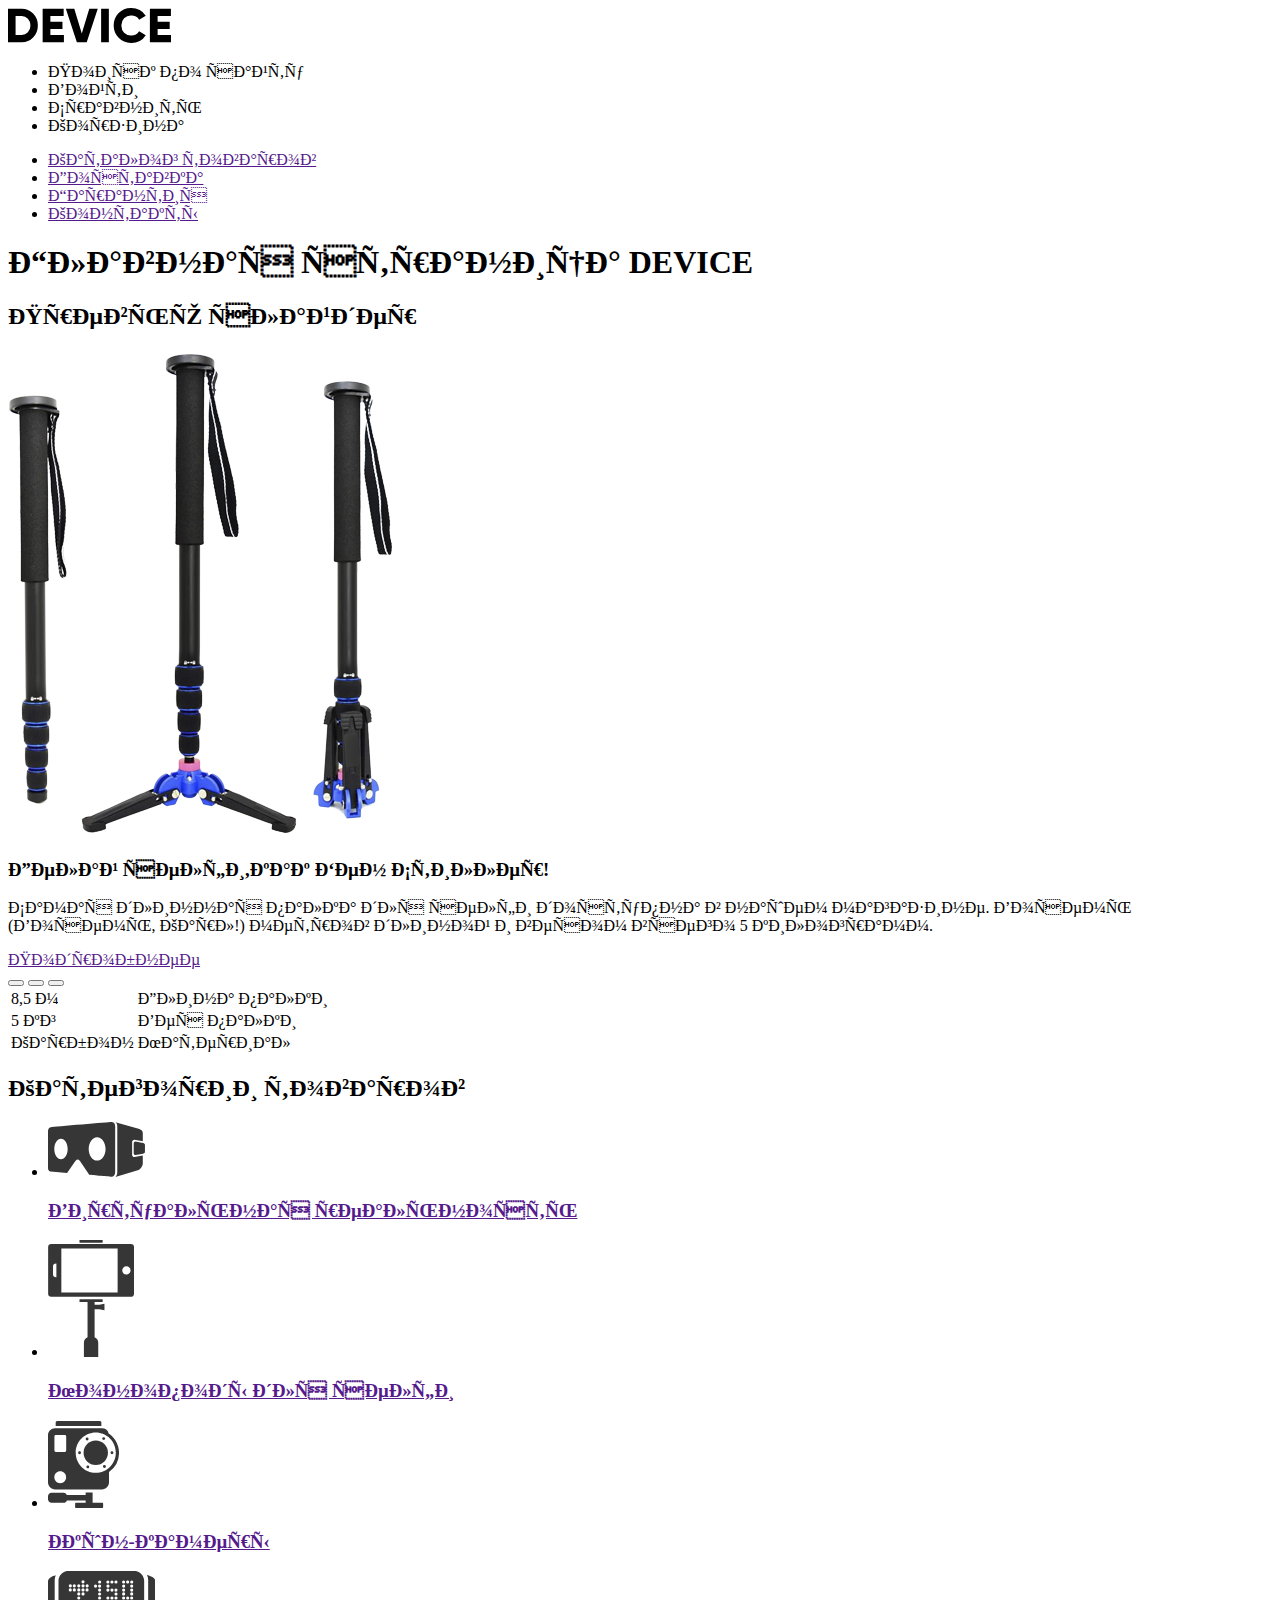
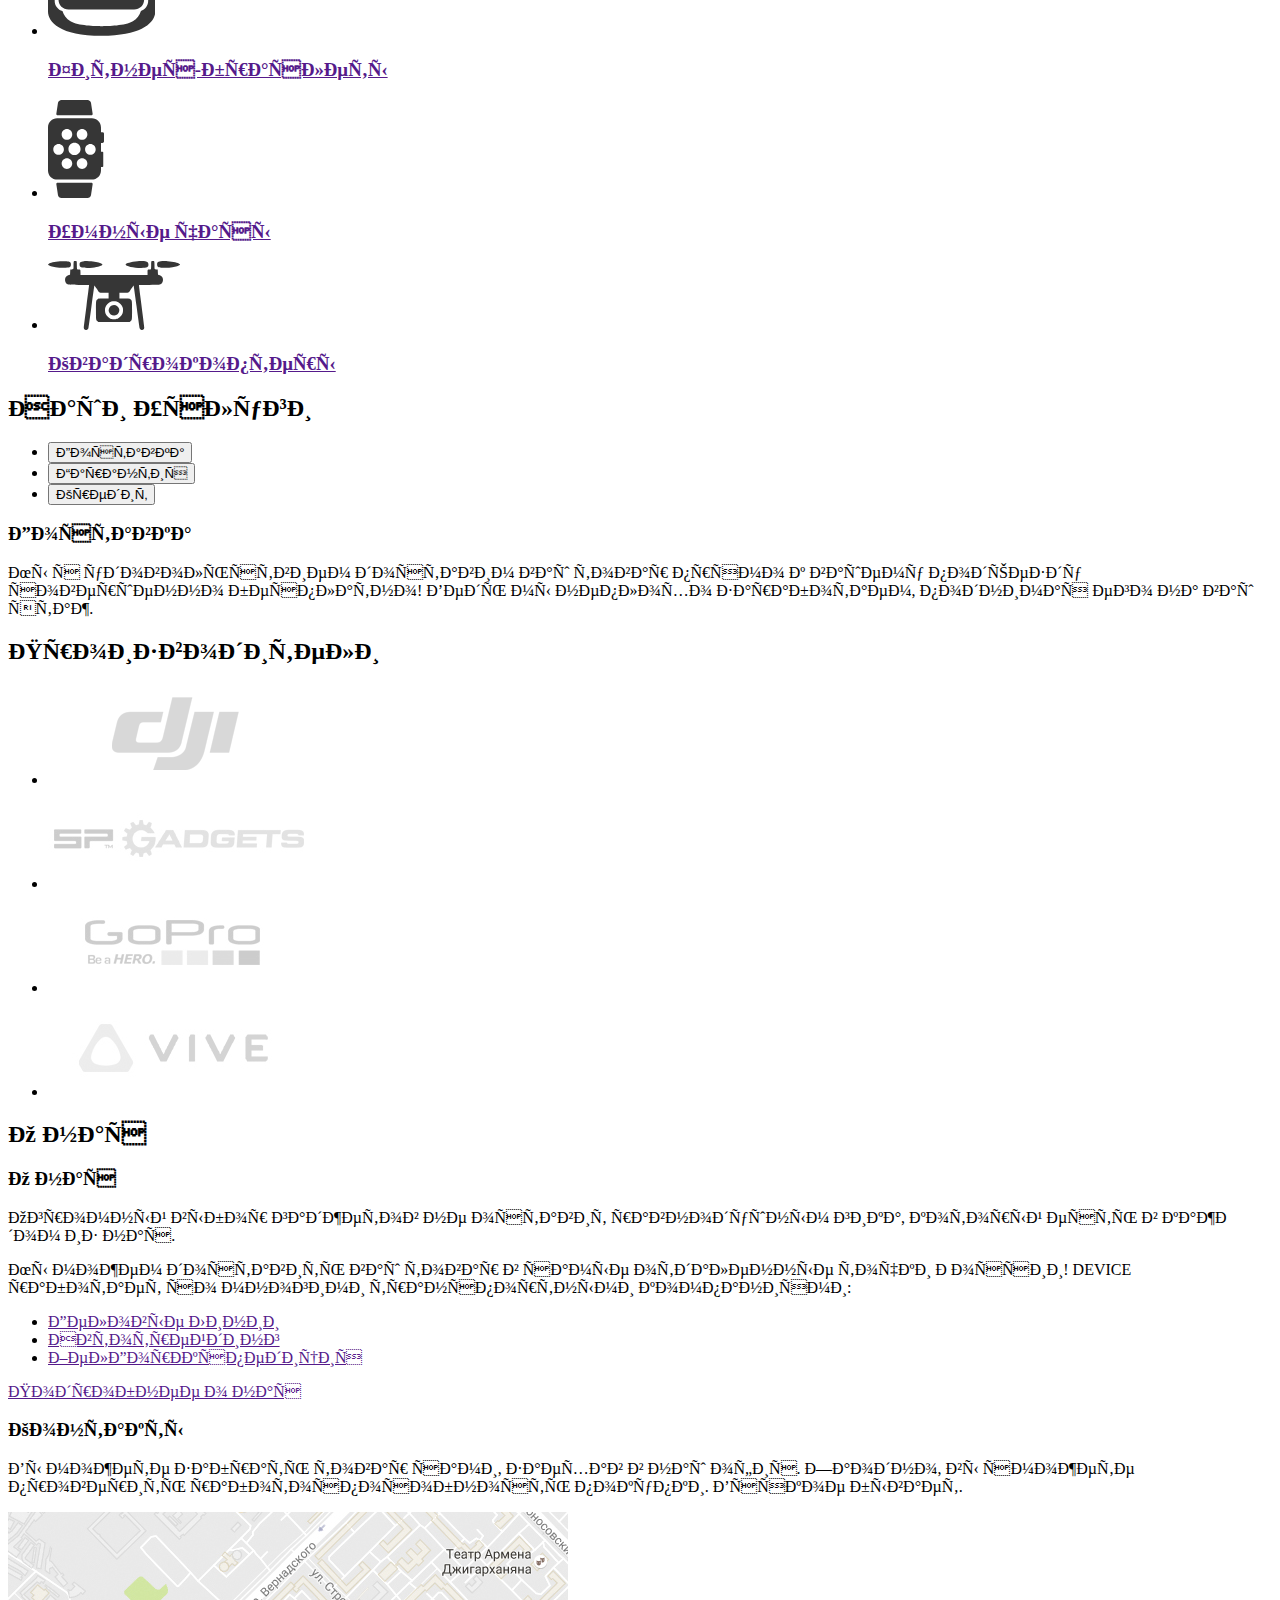
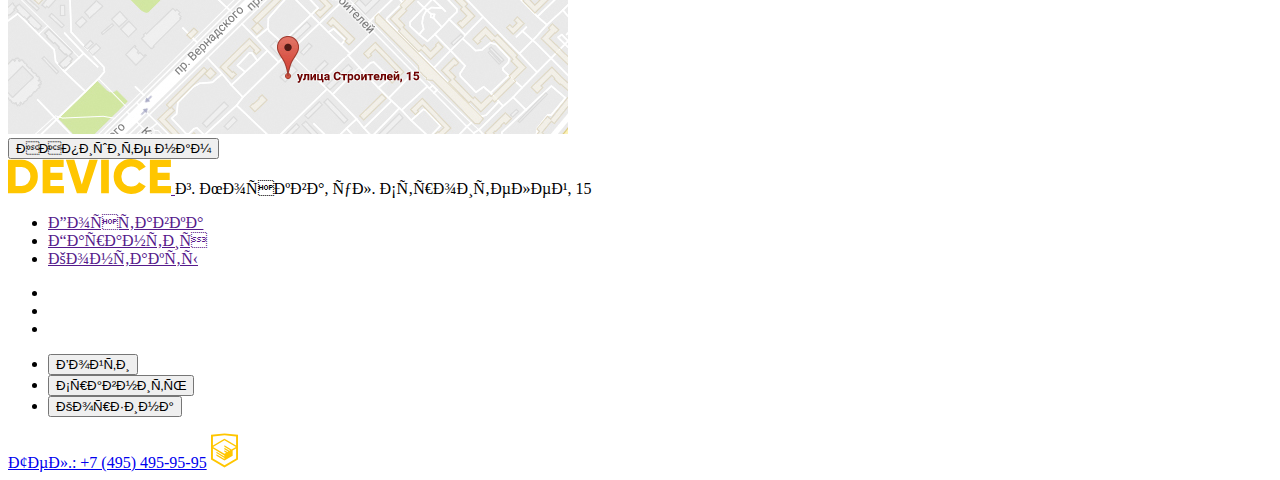
==== index.html @ 22754bb2 "Разметка главной страница и каталога завершена" ====
<!DOCTYPE html>
<html lang="ru">

<head>
   <meta charset="utf=8">
   <title>Device</title>
   <link rel="stylesheet" href="css/style.css">
</head>

<body>

   <!-- Шапка -->
   <header>
      <!-- Контейнер центровщик -->
      <div class="container">
         <!-- Логотип -->
         <div>
            <a href="">
               <img src="svg/logo-header.svg" width="163" height="35" alt="Логотип DEVICE">
            </a>
         </div>
         <!-- Поиск и Личный кабинет -->
         <div>
            <ul>
               <li>Поиск по сайту</li>
               <li>Войти</li>
               <li>Сравнить</li>
               <li>Корзина</li>
            </ul>
         </div>
         <!-- Навигация -->
         <nav>
            <ul>
               <li>
                  <a href="">Каталог товаров</a>
               </li>
               <li>
                  <a href="">Доставка</a>
               </li>
               <li>
                  <a href="">Гарантия</a>
               </li>
               <li>
                  <a href="">Контакты</a>
               </li>
            </ul>
         </nav>
      </div>
   </header>

   <!-- Основной контент -->
   <main>
      <h1 class="visually-hidden">Главная страница DEVICE</h1>
      <!-- Контейнер центровщик -->
      <div class="container">
         <!-- Превью слайдер -->
         <!-- Слайдер будет сделан на JS -->
         <h2 class="visually-hidden">Превью слайдер</h2>
         <section>
            <!-- Позже будут добавлены остальные секции -->
            <div>
               <img src="img/slider-1.png" width="384" height="486" alt="">
            </div>
            <section>
               <h3>Делай селфи,как Бен Стиллер!</h3>
               <p>
                  Самая длинная палка для селфи доступна в нашем магазине.
                  Восемь (Восемь, Карл!) метров длиной и весом всего 5 килограмм.
               </p>
               <div>
                  <a href="">Подробнее</a>
                  <div>
                     <button type="button"></button>
                     <button type="button"></button>
                     <button type="button"></button>
                  </div>
               </div>
               <div>
                  <table>
                     <tr>
                        <td>8,5 м</td>
                        <td>Длина палки</td>
                     </tr>
                     <tr>
                        <td>5 кг</td>
                        <td>Вес палки</td>
                     </tr>
                     <tr>
                        <td>Карбон</td>
                        <td>Материал</td>
                     </tr>
                  </table>
               </div>
            </section>
         </section>

         <!-- Навигация по товарам -->
         <section>
            <h2 class="visually-hidden">Категории товаров</h2>
            <ul>
               <li>
                  <a href="">
                     <img src="svg/popular-1.svg" alt="">
                     <h3>Виртуальная реальность</h3>
                  </a>
               </li>
               <li>
                  <a href="">
                     <img src="svg/popular-2.svg" alt="">
                     <h3>Моноподы для селфи</h3>
                  </a>
               </li>
               <li>
                  <a href="">
                     <img src="svg/popular-3.svg" alt="">
                     <h3>Экшн-камеры</h3>
                  </a>
               </li>
               <li>
                  <a href="">
                     <img src="svg/popular-4.svg" alt="">
                     <h3>Фитнес-браслеты</h3>
                  </a>
               </li>
               <li>
                  <a href="">
                     <img src="svg/popular-5.svg" alt="">
                     <h3>Умные часы</h3>
                  </a>
               </li>
               <li>
                  <a href="">
                     <img src="svg/popular-6.svg" alt="">
                     <h3>Квадрокоптеры</h3>
                  </a>
               </li>
            </ul>
         </section>

         <!-- Услуги -->
         <section>
            <h2 class="visually-hidden">Наши Услуги</h2>
            <!-- Остальные секции будут добавлены позже -->
            <!-- Переключение слайдера будет сделано на JS -->
            <ul>
               <li>
                  <button type="button">Доставка</button>
               </li>
               <li>
                  <button type="button">Гарантия</button>
               </li>
               <li>
                  <button type="button">Кредит</button>
               </li>
            </ul>
            <section>
               <h3>Доставка</h3>
               <p>
                  Мы с удовольствием доставим ваш товар прямо к вашему подъезду совершенно бесплатно! Ведь мы неплохо
                  заработаем, поднимая его на ваш этаж.
               </p>
            </section>
         </section>

         <!-- Производители -->
         <section>
            <h2 class="visually-hidden">Производители</h2>
            <ul>
               <li>
                  <a href="">
                     <img src="img/logo-1.png" width="260" height="100" alt="Логотип - DJI">
                  </a>
               </li>
               <li>
                  <a href="">
                     <img src="img/logo-2.png" width="260" height="100" alt="Логотип - SP GADGETS">
                  </a>
               </li>
               <li>
                  <a href="">
                     <img src="img/logo-3.png" width="260" height="100" alt="Логотип - GoPro">
                  </a>
               </li>
               <li>
                  <a href="">
                     <img src="img/logo-4.png" width="260" height="100" alt="Логотип - VIVE">
                  </a>
               </li>
            </ul>
         </section>

         <!-- Информация о нас -->
         <section>
            <h2 class="visually-hidden">О нас</h2>
            <div>
               <h3>О нас</h3>
               <p>Огромный выбор гаджетов не оставит равнодушным гика, который есть в каждом из нас.</p>
               <p>
                  Мы можем доставить ваш товар в самые отдаленные точки России! DEVICE работает со многими транспортными
                  компаниями:
               </p>
               <ul>
                  <li>
                     <a href="">Деловые Линии</a>
                  </li>
                  <li>
                     <a href="">Автотрейдинг</a>
                  </li>
                  <li>
                     <a href="">ЖелДорЭкспедиция</a>
                  </li>
               </ul>
               <a href="">Подробнее о нас</a>
            </div>
            <div>
               <h3>Контакты</h3>
               <p>
                  Вы можете забрать товар сами, заехав в наш офис. Заодно, вы сможете проверить работоспособность
                  покупки. Всякое бывает.
               </p>
               <div>
                  <img src="img/map.jpg" width="560" height="222" alt="Улицы Строителей, 15">
               </div>
               <button type="button">НАпишите нам</button>
            </div>
         </section>
      </div>
   </main>

   <!-- Подвал -->
   <footer>
      <!-- Контейнер центровщик -->
      <div class="container">
         <!-- Логотип и адрес компании -->
         <div>
            <a href="">
               <img src="svg/logo-footer.svg" width="163" height="35" alt="Логотип DEVICE">
            </a>
            <span>г. Москва, ул. Строителей, 15</span>
         </div>
         <div>
            <!-- Услуги -->
            <ul>
               <li>
                  <a href="">Доставка</a>
               </li>
               <li>
                  <a href="">Гарантия</a>
               </li>
               <li>
                  <a href="">Контакты</a>
               </li>
            </ul>
            <!-- Социальные сети -->
            <ul>
               <li>
                  <a href="" aria-label="Фейсбук"></a>
               </li>
               <li>
                  <a href="" aria-label="Инстаграм"></a>
               </li>
               <li>
                  <a href="" aria-label="Твиттер"></a>
               </li>
            </ul>
         </div>
         <div>
            <!-- Личный кабинет и телефон компании -->
            <ul>
               <li>
                  <button type="button">Войти</button>
               </li>
               <li>
                  <button type="button">Сравнить</button>
               </li>
               <li>
                  <button type="button">Корзина</button>
               </li>
            </ul>
            <a href="tel:+74954959595">Тел.: +7 (495) 495-95-95</a>
            <a href=""><img src="svg/logo-html.svg" width="27" height="35" alt=""></a>
         </div>
      </div>
   </footer>
</body>

</html>
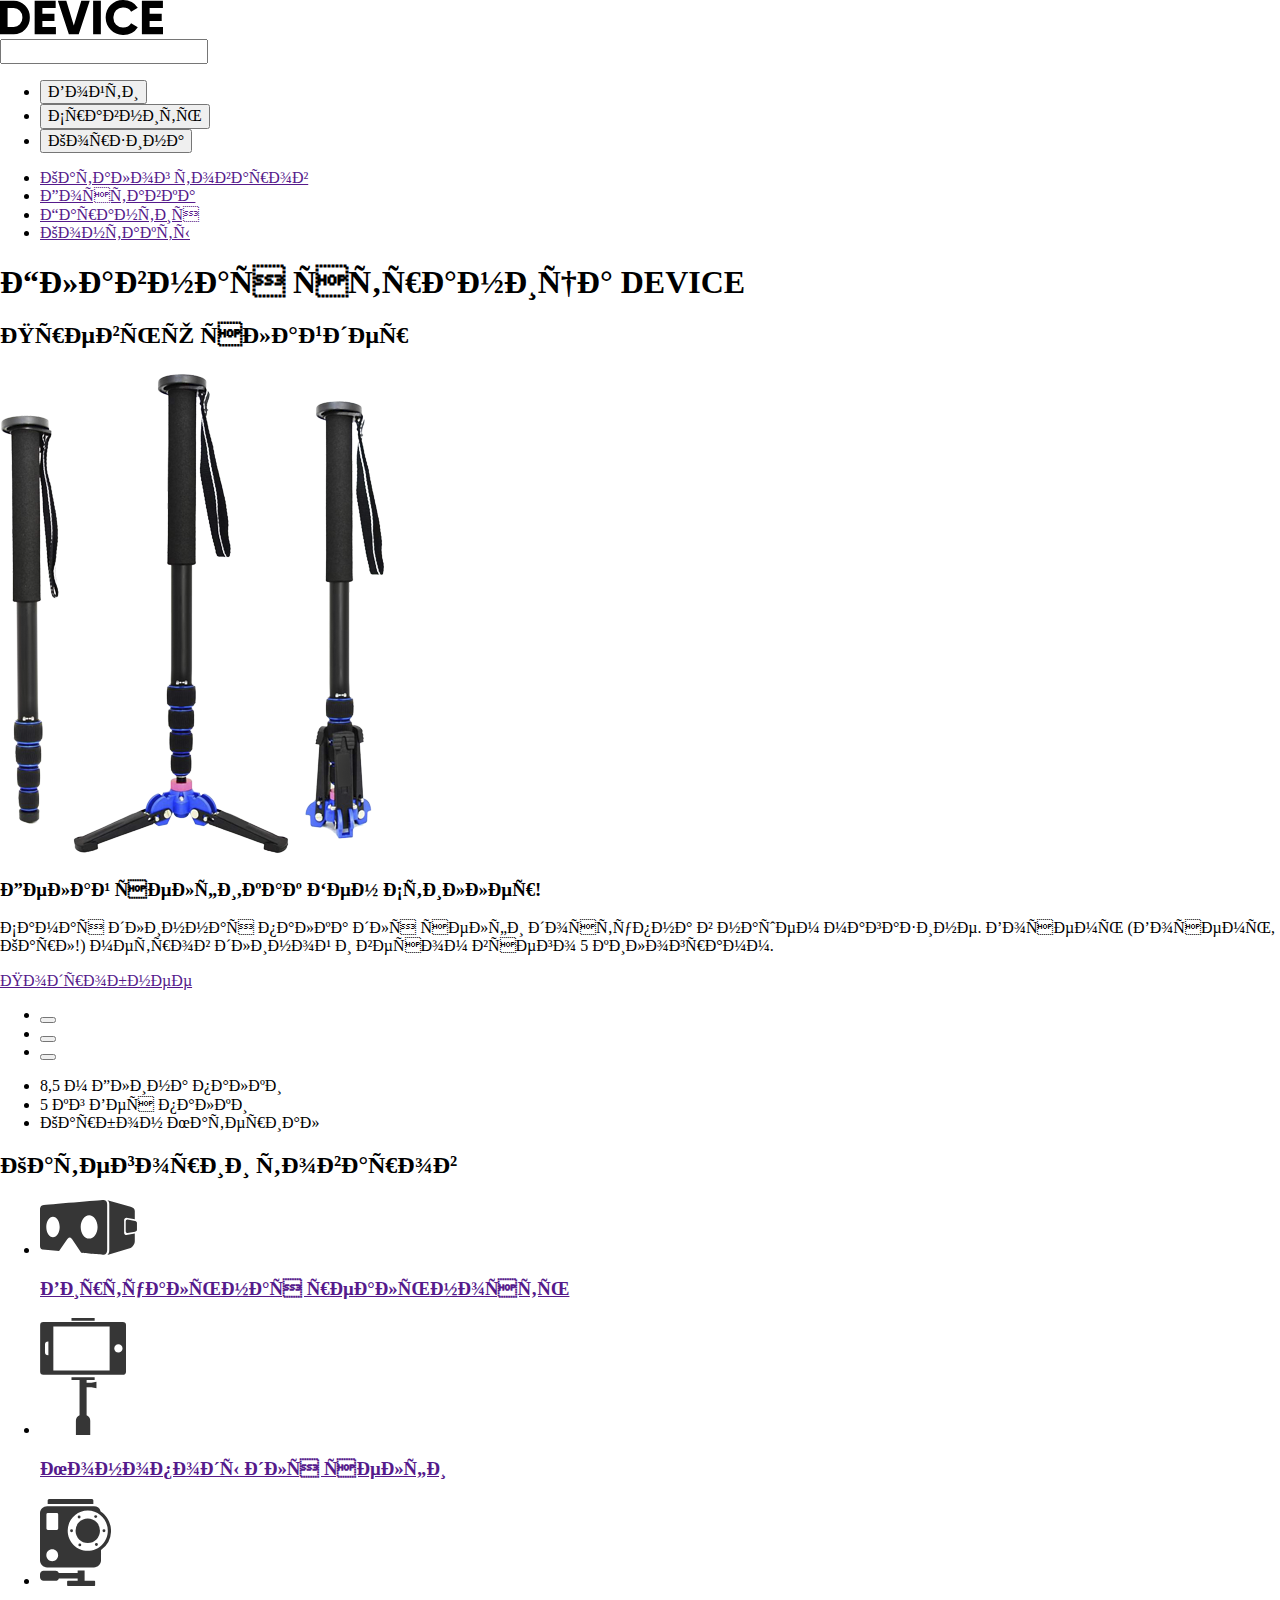
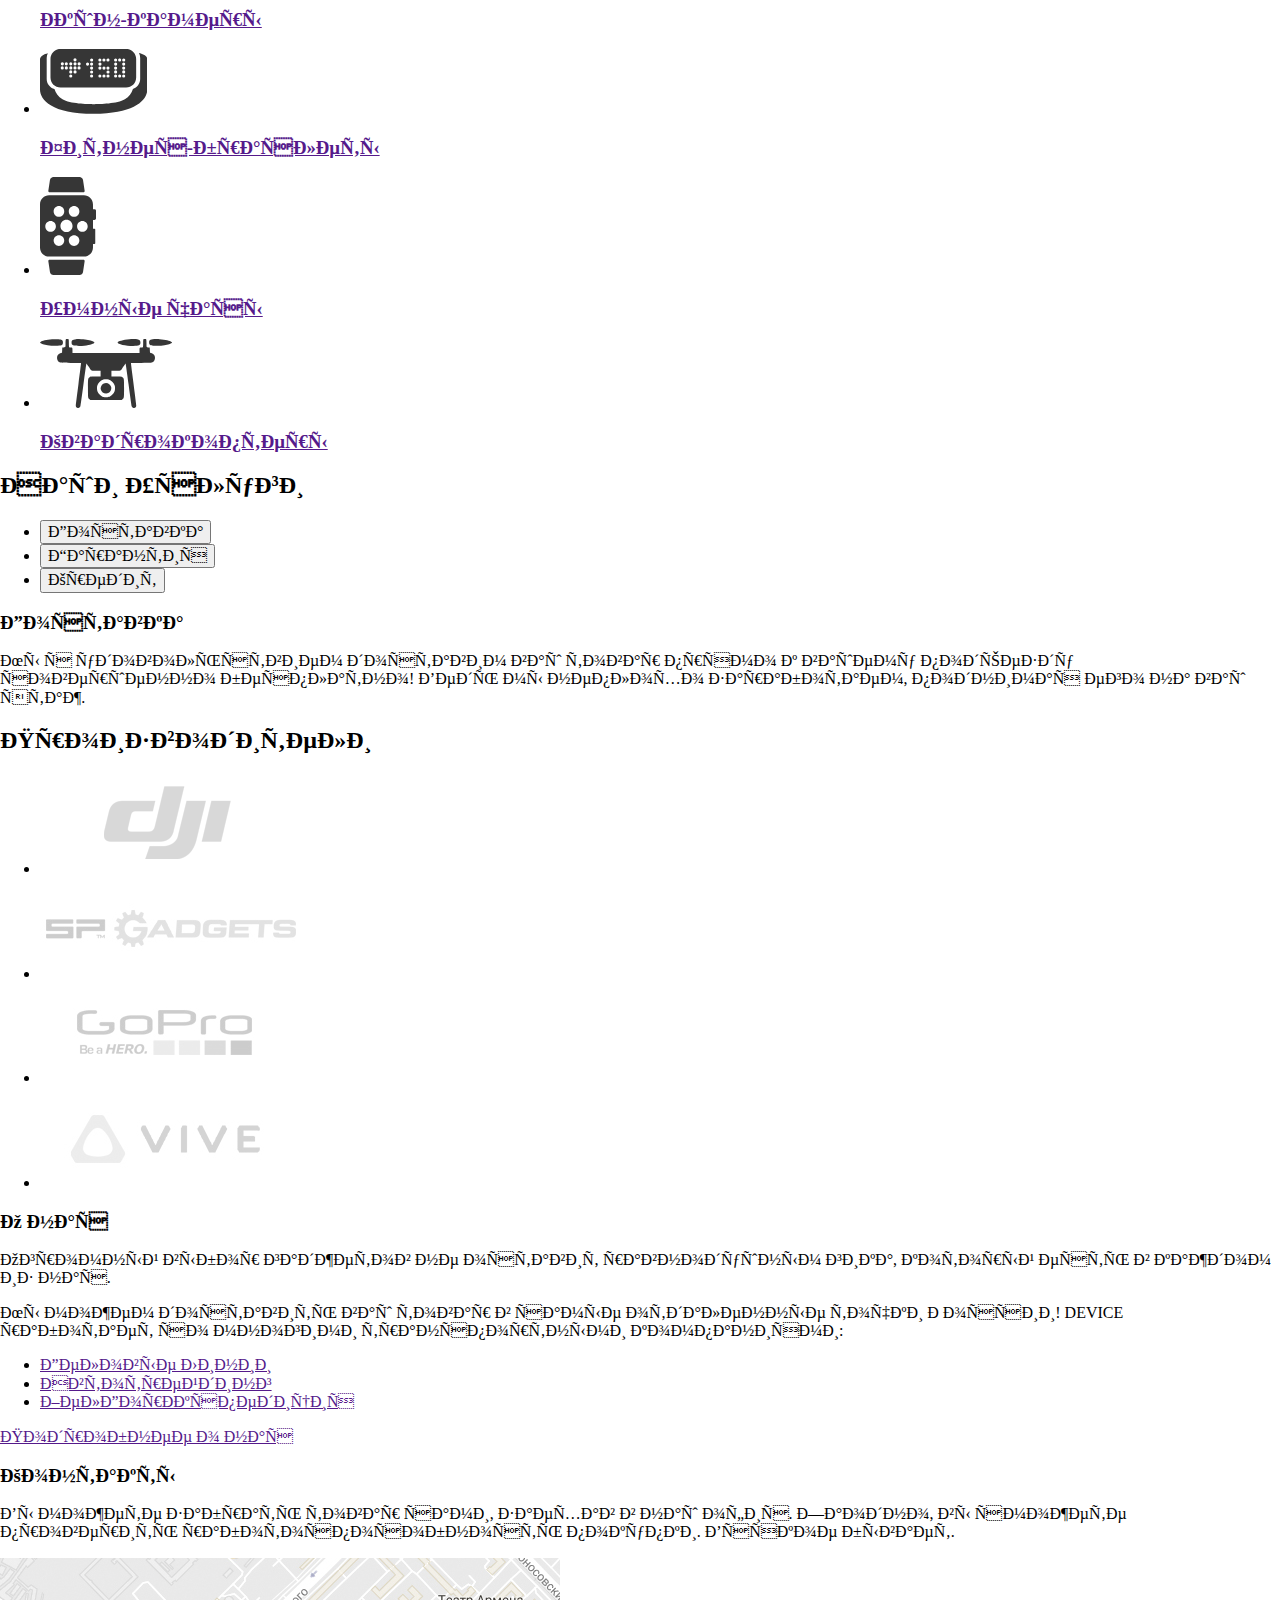
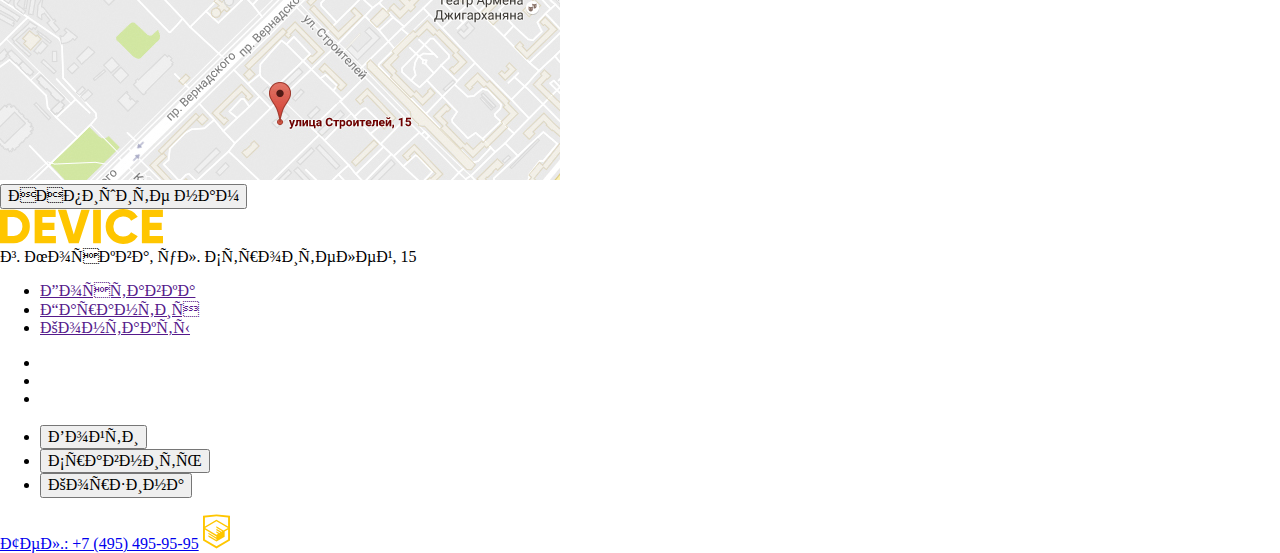
==== commit 3303815e: "Сделал HTML разметку по методологии БЭМ" ====
--- a/index.html
+++ b/index.html
@@ -4,281 +4,334 @@
 <head>
    <meta charset="utf=8">
    <title>Device</title>
+   <link rel="preconnect" href="https://fonts.gstatic.com">
+   <link href="https://fonts.googleapis.com/css2?family=Open+Sans:wght@300;400&display=swap" rel="stylesheet">
+   <link rel="stylesheet" href="css/fonts.css">
+   <link rel="stylesheet" href="css/normalize.css">
    <link rel="stylesheet" href="css/style.css">
 </head>
 
 <body>
-
    <!-- Шапка -->
-   <header>
+   <header class="header">
       <!-- Контейнер центровщик -->
       <div class="container">
-         <!-- Логотип -->
-         <div>
-            <a href="">
-               <img src="svg/logo-header.svg" width="163" height="35" alt="Логотип DEVICE">
-            </a>
-         </div>
-         <!-- Поиск и Личный кабинет -->
-         <div>
-            <ul>
-               <li>Поиск по сайту</li>
-               <li>Войти</li>
-               <li>Сравнить</li>
-               <li>Корзина</li>
-            </ul>
-         </div>
-         <!-- Навигация -->
-         <nav>
-            <ul>
-               <li>
-                  <a href="">Каталог товаров</a>
-               </li>
-               <li>
-                  <a href="">Доставка</a>
-               </li>
-               <li>
-                  <a href="">Гарантия</a>
-               </li>
-               <li>
-                  <a href="">Контакты</a>
-               </li>
-            </ul>
-         </nav>
+         <div class="header__inner">
+            <!-- Логотип -->
+            <div class="header__logo">
+               <a href="">
+                  <img src="svg/logo-header.svg" width="163" height="35" alt="Логотип DEVICE">
+               </a>
+            </div>
+            <!-- Поиск и Личный кабинет -->
+            <div class="header__top-row">
+               <!-- Поиск -->
+               <form class="header__search-form" action="" method="GET">
+                  <label for="search"></label>
+                  <input type="text" id="search">
+               </form>
+               <!-- Личный кабинет -->
+               <ul class="header__user">
+                  <li class="header__user-item">
+                     <button class="header__user-button">Войти</button>
+                  </li>
+                  <li class="header__user-item">
+                     <button class="header__user-button">Сравнить</button>
+                  </li>
+                  <li class="header__user-item">
+                     <button class="header__user-button">Корзина</button>
+                  </li>
+               </ul>
+            </div>
+            <!-- Навигация -->
+            <div class="header__bottom-row">
+               <nav class="header__navigation">
+                  <ul class="header__navigation-menu">
+                     <li class="header__navigation-item">
+                        <a class="header__navigation-link" href="">Каталог товаров</a>
+                     </li>
+                     <li class="header__navigation-item">
+                        <a class="header__navigation-link" href="">Доставка</a>
+                     </li>
+                     <li class="header__navigation-item">
+                        <a class="header__navigation-link" href="">Гарантия</a>
+                     </li>
+                     <li class="header__navigation-item">
+                        <a class="header__navigation-link" href="">Контакты</a>
+                     </li>
+                  </ul>
+               </nav>
+            </div>
+         </div>
       </div>
    </header>
-
    <!-- Основной контент -->
    <main>
       <h1 class="visually-hidden">Главная страница DEVICE</h1>
       <!-- Контейнер центровщик -->
       <div class="container">
          <!-- Превью слайдер -->
-         <!-- Слайдер будет сделан на JS -->
          <h2 class="visually-hidden">Превью слайдер</h2>
-         <section>
+         <div class="product__wrap">
             <!-- Позже будут добавлены остальные секции -->
-            <div>
-               <img src="img/slider-1.png" width="384" height="486" alt="">
-            </div>
-            <section>
-               <h3>Делай селфи,как Бен Стиллер!</h3>
-               <p>
-                  Самая длинная палка для селфи доступна в нашем магазине.
-                  Восемь (Восемь, Карл!) метров длиной и весом всего 5 килограмм.
-               </p>
-               <div>
-                  <a href="">Подробнее</a>
-                  <div>
-                     <button type="button"></button>
-                     <button type="button"></button>
-                     <button type="button"></button>
+            <section class="product">
+               <!-- Фото товара -->
+               <div class="product__image">
+                  <img src="img/slider-1.png" width="384" height="486" alt="">
+               </div>
+               <!-- Описание товара -->
+               <section class="product__info">
+                  <h3 class="product__title">Делай селфи,как Бен Стиллер!</h3>
+                  <p class="product__desc">
+                     Самая длинная палка для селфи доступна в нашем магазине.
+                     Восемь (Восемь, Карл!) метров длиной и весом всего 5 килограмм.
+                  </p>
+                  <div class="product__info-row">
+                     <a class="product-slider__link" href="">Подробнее</a>
+                     <!-- Слайдер будет сделан на JS -->
+                     <div class="product__slider">
+                        <ul class="product__slider-list">
+                           <li class="product__slider-item">
+                              <button class="product__slider-dot"></button>
+                           </li>
+                           <li class="product__slider-item">
+                              <button class="product__slider-dot"></button>
+                           </li>
+                           <li class="product__slider-item">
+                              <button class="product__slider-dot"></button>
+                           </li>
+                        </ul>
+                     </div>
                   </div>
-               </div>
-               <div>
-                  <table>
-                     <tr>
-                        <td>8,5 м</td>
-                        <td>Длина палки</td>
-                     </tr>
-                     <tr>
-                        <td>5 кг</td>
-                        <td>Вес палки</td>
-                     </tr>
-                     <tr>
-                        <td>Карбон</td>
-                        <td>Материал</td>
-                     </tr>
-                  </table>
-               </div>
-            </section>
-         </section>
-
+                  <!-- Характеристики товара -->
+                  <ul class="product__table">
+                     <li class="product__table-col">
+                        <span class="product__table-stat">8,5 м</span>
+                        <span class="product__table-type">Длина палки</span>
+                     </li>
+                     <li class="product__table-col">
+                        <span class="product__table-stat">5 кг</span>
+                        <span class="product__table-type">Вес палки</span>
+                     </li>
+                     <li class="producr__table-col">
+                        <span class="product__table-stat">Карбон</span>
+                        <span class="product__table-type">Материал</span>
+                     </li>
+                  </ul>
+               </section>
+            </section>
+         </div>
          <!-- Навигация по товарам -->
-         <section>
-            <h2 class="visually-hidden">Категории товаров</h2>
-            <ul>
-               <li>
-                  <a href="">
-                     <img src="svg/popular-1.svg" alt="">
-                     <h3>Виртуальная реальность</h3>
-                  </a>
-               </li>
-               <li>
-                  <a href="">
-                     <img src="svg/popular-2.svg" alt="">
-                     <h3>Моноподы для селфи</h3>
-                  </a>
-               </li>
-               <li>
-                  <a href="">
-                     <img src="svg/popular-3.svg" alt="">
-                     <h3>Экшн-камеры</h3>
-                  </a>
-               </li>
-               <li>
-                  <a href="">
-                     <img src="svg/popular-4.svg" alt="">
-                     <h3>Фитнес-браслеты</h3>
-                  </a>
-               </li>
-               <li>
-                  <a href="">
-                     <img src="svg/popular-5.svg" alt="">
-                     <h3>Умные часы</h3>
-                  </a>
-               </li>
-               <li>
-                  <a href="">
-                     <img src="svg/popular-6.svg" alt="">
-                     <h3>Квадрокоптеры</h3>
-                  </a>
-               </li>
-            </ul>
-         </section>
-
+         <div class="product-type__wrap">
+            <section class="product-type">
+               <h2 class="visually-hidden">Категории товаров</h2>
+               <nav class="product-type__navigation">
+                  <ul class="product-type__menu">
+                     <li class="product-type__item">
+                        <a class="product-type__link" href="">
+                           <div class="product-type__img">
+                              <img src="svg/popular-1.svg" alt="">
+                           </div>
+                           <h3 class="product-type__title">Виртуальная реальность</h3>
+                        </a>
+                     </li>
+                     <li class="product-type__item">
+                        <a class="product-type__link" href="">
+                           <div class="product-type__img">
+                              <img src="svg/popular-2.svg" alt="">
+                           </div>
+                           <h3 class="product-type__title">Моноподы для селфи</h3>
+                        </a>
+                     </li>
+                     <li class="product-type__item">
+                        <a class="product-type__link" href="">
+                           <div class="product-type__img">
+                              <img src="svg/popular-3.svg" alt="">
+                           </div>
+                           <h3 class="product-type__title">Экшн-камеры</h3>
+                        </a>
+                     </li>
+                     <li class="product-type__item">
+                        <a class="product-type__link" href="">
+                           <div class="product-type__img">
+                              <img src="svg/popular-4.svg" alt="">
+                           </div>
+                           <h3 class="product-type__title">Фитнес-браслеты</h3>
+                        </a>
+                     </li>
+                     <li class="product-type__item">
+                        <a class="product-type__link" href="">
+                           <div class="product-type__img">
+                              <img src="svg/popular-5.svg" alt="">
+                           </div>
+                           <h3 class="product-type__title">Умные часы</h3>
+                        </a>
+                     </li>
+                     <li class="product-type__item">
+                        <a class="product-type__link" href="">
+                           <div class="product-type__img">
+                              <img src="svg/popular-6.svg" alt="">
+                           </div>
+                           <h3 class="product-type__title">Квадрокоптеры</h3>
+                        </a>
+                     </li>
+                  </ul>
+               </nav>
+            </section>
+         </div>
          <!-- Услуги -->
-         <section>
-            <h2 class="visually-hidden">Наши Услуги</h2>
-            <!-- Остальные секции будут добавлены позже -->
-            <!-- Переключение слайдера будет сделано на JS -->
-            <ul>
-               <li>
-                  <button type="button">Доставка</button>
-               </li>
-               <li>
-                  <button type="button">Гарантия</button>
-               </li>
-               <li>
-                  <button type="button">Кредит</button>
-               </li>
-            </ul>
-            <section>
-               <h3>Доставка</h3>
-               <p>
-                  Мы с удовольствием доставим ваш товар прямо к вашему подъезду совершенно бесплатно! Ведь мы неплохо
-                  заработаем, поднимая его на ваш этаж.
-               </p>
-            </section>
-         </section>
-
+         <div class="services-wrap">
+            <section class="services">
+               <h2 class="visually-hidden">Наши Услуги</h2>
+               <!-- Слайдер будет сделан на JS -->
+               <ul class="services__slider">
+                  <li class="services__slider-item">
+                     <button class="services__slider-btn" type="button">Доставка</button>
+                  </li>
+                  <li class="services__slider-item">
+                     <button class="services__slider-btn" type="button">Гарантия</button>
+                  </li>
+                  <li class="services__slider-item">
+                     <button class="services__slider-btn" type="button">Кредит</button>
+                  </li>
+               </ul>
+               <!-- Остальные секции будут добавлены позже -->
+               <section class="services__content">
+                  <h3 class="services__content-title">Доставка</h3>
+                  <p class="services__content-text">
+                     Мы с удовольствием доставим ваш товар прямо к вашему подъезду совершенно бесплатно! Ведь мы неплохо
+                     заработаем, поднимая его на ваш этаж.
+                  </p>
+               </section>
+            </section>
+         </div>
          <!-- Производители -->
-         <section>
-            <h2 class="visually-hidden">Производители</h2>
-            <ul>
-               <li>
-                  <a href="">
-                     <img src="img/logo-1.png" width="260" height="100" alt="Логотип - DJI">
-                  </a>
-               </li>
-               <li>
-                  <a href="">
-                     <img src="img/logo-2.png" width="260" height="100" alt="Логотип - SP GADGETS">
-                  </a>
-               </li>
-               <li>
-                  <a href="">
-                     <img src="img/logo-3.png" width="260" height="100" alt="Логотип - GoPro">
-                  </a>
-               </li>
-               <li>
-                  <a href="">
-                     <img src="img/logo-4.png" width="260" height="100" alt="Логотип - VIVE">
-                  </a>
-               </li>
-            </ul>
-         </section>
-
+         <div class="manufacturers__wrap">
+            <section class="manufacturers">
+               <h2 class="visually-hidden">Производители</h2>
+               <ul class="manufacturers__list">
+                  <li class="manufacturers__item">
+                     <a class="manufacturers__link" href="">
+                        <img src="img/logo-1.png" width="260" height="100" alt="Логотип - DJI">
+                     </a>
+                  </li>
+                  <li class="manufacturers__item">
+                     <a class="manufacturers__link" href="">
+                        <img src="img/logo-2.png" width="260" height="100" alt="Логотип - SP GADGETS">
+                     </a>
+                  </li>
+                  <li class="manufacturers__item">
+                     <a class="manufacturers__link" href="">
+                        <img src="img/logo-3.png" width="260" height="100" alt="Логотип - GoPro">
+                     </a>
+                  </li>
+                  <li class="manufacturers__item">
+                     <a class="manufacturers__link" href="">
+                        <img src="img/logo-4.png" width="260" height="100" alt="Логотип - VIVE">
+                     </a>
+                  </li>
+               </ul>
+            </section>
+         </div>
          <!-- Информация о нас -->
-         <section>
-            <h2 class="visually-hidden">О нас</h2>
-            <div>
-               <h3>О нас</h3>
-               <p>Огромный выбор гаджетов не оставит равнодушным гика, который есть в каждом из нас.</p>
-               <p>
-                  Мы можем доставить ваш товар в самые отдаленные точки России! DEVICE работает со многими транспортными
-                  компаниями:
-               </p>
-               <ul>
-                  <li>
-                     <a href="">Деловые Линии</a>
-                  </li>
-                  <li>
-                     <a href="">Автотрейдинг</a>
-                  </li>
-                  <li>
-                     <a href="">ЖелДорЭкспедиция</a>
-                  </li>
-               </ul>
-               <a href="">Подробнее о нас</a>
-            </div>
-            <div>
-               <h3>Контакты</h3>
-               <p>
-                  Вы можете забрать товар сами, заехав в наш офис. Заодно, вы сможете проверить работоспособность
-                  покупки. Всякое бывает.
-               </p>
-               <div>
-                  <img src="img/map.jpg" width="560" height="222" alt="Улицы Строителей, 15">
-               </div>
-               <button type="button">НАпишите нам</button>
-            </div>
-         </section>
+         <div class="about-us__wrap">
+            <section class="about-us">
+               <!-- О нас -->
+               <section class="about-us__desc">
+                  <h3 class="about-us__desc-title">О нас</h3>
+                  <p class="about-us__desc-text">
+                     Огромный выбор гаджетов не оставит равнодушным гика, который есть в каждом из нас.
+                  </p>
+                  <p class="about-us__desc-text">
+                     Мы можем доставить ваш товар в самые отдаленные точки России! DEVICE работает со многими
+                     транспортными
+                     компаниями:
+                  </p>
+                  <ul class="about__delivery">
+                     <li class="about__delivery-item">
+                        <a class="about__delivery-link" href="">Деловые Линии</a>
+                     </li>
+                     <li class="about__delivery-item">
+                        <a class="about__delivery-link" href="">Автотрейдинг</a>
+                     </li>
+                     <li class="about__delivery-item">
+                        <a class="about__delivery-link" href="">ЖелДорЭкспедиция</a>
+                     </li>
+                  </ul>
+                  <a class="about-us__btn" href="">Подробнее о нас</a>
+               </section>
+               <!-- Контакты -->
+               <section class="about-us__contacts">
+                  <h3 class="about-us__contacts-title">Контакты</h3>
+                  <p class="about-us__contacts-text">
+                     Вы можете забрать товар сами, заехав в наш офис. Заодно, вы сможете проверить работоспособность
+                     покупки. Всякое бывает.
+                  </p>
+                  <div class="about-us__contacts-map">
+                     <img src="img/map.jpg" width="560" height="222" alt="Улицы Строителей, 15">
+                  </div>
+                  <button class="about-us__contacts-btn" type="button">НАпишите нам</button>
+               </section>
+            </section>
+         </div>
       </div>
    </main>
-
    <!-- Подвал -->
-   <footer>
+   <footer class="footer">
       <!-- Контейнер центровщик -->
       <div class="container">
-         <!-- Логотип и адрес компании -->
-         <div>
-            <a href="">
-               <img src="svg/logo-footer.svg" width="163" height="35" alt="Логотип DEVICE">
-            </a>
-            <span>г. Москва, ул. Строителей, 15</span>
-         </div>
-         <div>
-            <!-- Услуги -->
-            <ul>
-               <li>
-                  <a href="">Доставка</a>
-               </li>
-               <li>
-                  <a href="">Гарантия</a>
-               </li>
-               <li>
-                  <a href="">Контакты</a>
-               </li>
-            </ul>
-            <!-- Социальные сети -->
-            <ul>
-               <li>
-                  <a href="" aria-label="Фейсбук"></a>
-               </li>
-               <li>
-                  <a href="" aria-label="Инстаграм"></a>
-               </li>
-               <li>
-                  <a href="" aria-label="Твиттер"></a>
-               </li>
-            </ul>
-         </div>
-         <div>
+         <div class="footer__inner">
+            <!-- Логотип и адрес компании -->
+            <div class="footer__left-col">
+               <div class="footer__logo">
+                  <a class="footer__logo-link" href="">
+                     <img src="svg/logo-footer.svg" width="163" height="35" alt="Логотип DEVICE">
+                  </a>
+               </div>
+               <span class="footer__address">г. Москва, ул. Строителей, 15</span>
+            </div>
+            <div class="footer__middle-col">
+               <!-- Услуги -->
+               <ul class="footer__services">
+                  <li class="footer__services-item">
+                     <a class="footer__services-link" href="">Доставка</a>
+                  </li>
+                  <li class="footer__services-item">
+                     <a class="footer__services-link" href="">Гарантия</a>
+                  </li>
+                  <li class="footer__services-item">
+                     <a class="footer__services-link" href="">Контакты</a>
+                  </li>
+               </ul>
+               <!-- Социальные сети -->
+               <ul class="footer__socials">
+                  <li class="footer__socials-item">
+                     <a class="footer__socials-link" href="" aria-label="Фейсбук"></a>
+                  </li>
+                  <li class="footer__socials-item">
+                     <a class="footer__socials-link" href="" aria-label="Инстаграм"></a>
+                  </li>
+                  <li class="footer__socials-item">
+                     <a class="footer__socials-link" href="" aria-label="Твиттер"></a>
+                  </li>
+               </ul>
+            </div>
             <!-- Личный кабинет и телефон компании -->
-            <ul>
-               <li>
-                  <button type="button">Войти</button>
-               </li>
-               <li>
-                  <button type="button">Сравнить</button>
-               </li>
-               <li>
-                  <button type="button">Корзина</button>
-               </li>
-            </ul>
-            <a href="tel:+74954959595">Тел.: +7 (495) 495-95-95</a>
-            <a href=""><img src="svg/logo-html.svg" width="27" height="35" alt=""></a>
+            <div class="footer__right-col">
+               <ul class="footer__user">
+                  <li class="footer__user-item">
+                     <button class="footer__user-btn" type="button">Войти</button>
+                  </li>
+                  <li class="footer__user-item">
+                     <button class="footer__user-btn" type="button">Сравнить</button>
+                  </li>
+                  <li class="footer__user-item">
+                     <button class="footer__user-btn" type="button">Корзина</button>
+                  </li>
+               </ul>
+               <a class="footer__tel" href="tel:+74954959595">Тел.: +7 (495) 495-95-95</a>
+               <a class="footer__mini-logo" href=""><img src="svg/logo-html.svg" width="27" height="35" alt=""></a>
+            </div>
          </div>
       </div>
    </footer>
--- a/css/fonts.css
+++ b/css/fonts.css
@@ -0,0 +1,11 @@
+@font-face {
+   font-family: 'Gilroy_ExtraBold';
+   src: url('../fonts/gilroyextrabold.woff') format('woff'),
+        url('../fonts/gilroyextrabold.woff2') format('woff2');
+}
+
+@font-face {
+   font-family: 'Gilroy_Light';
+   src: url('../fonts/gilroylight.woff') format('woff'),
+        url('../fonts/gilroylight.woff2') format('woff2');
+}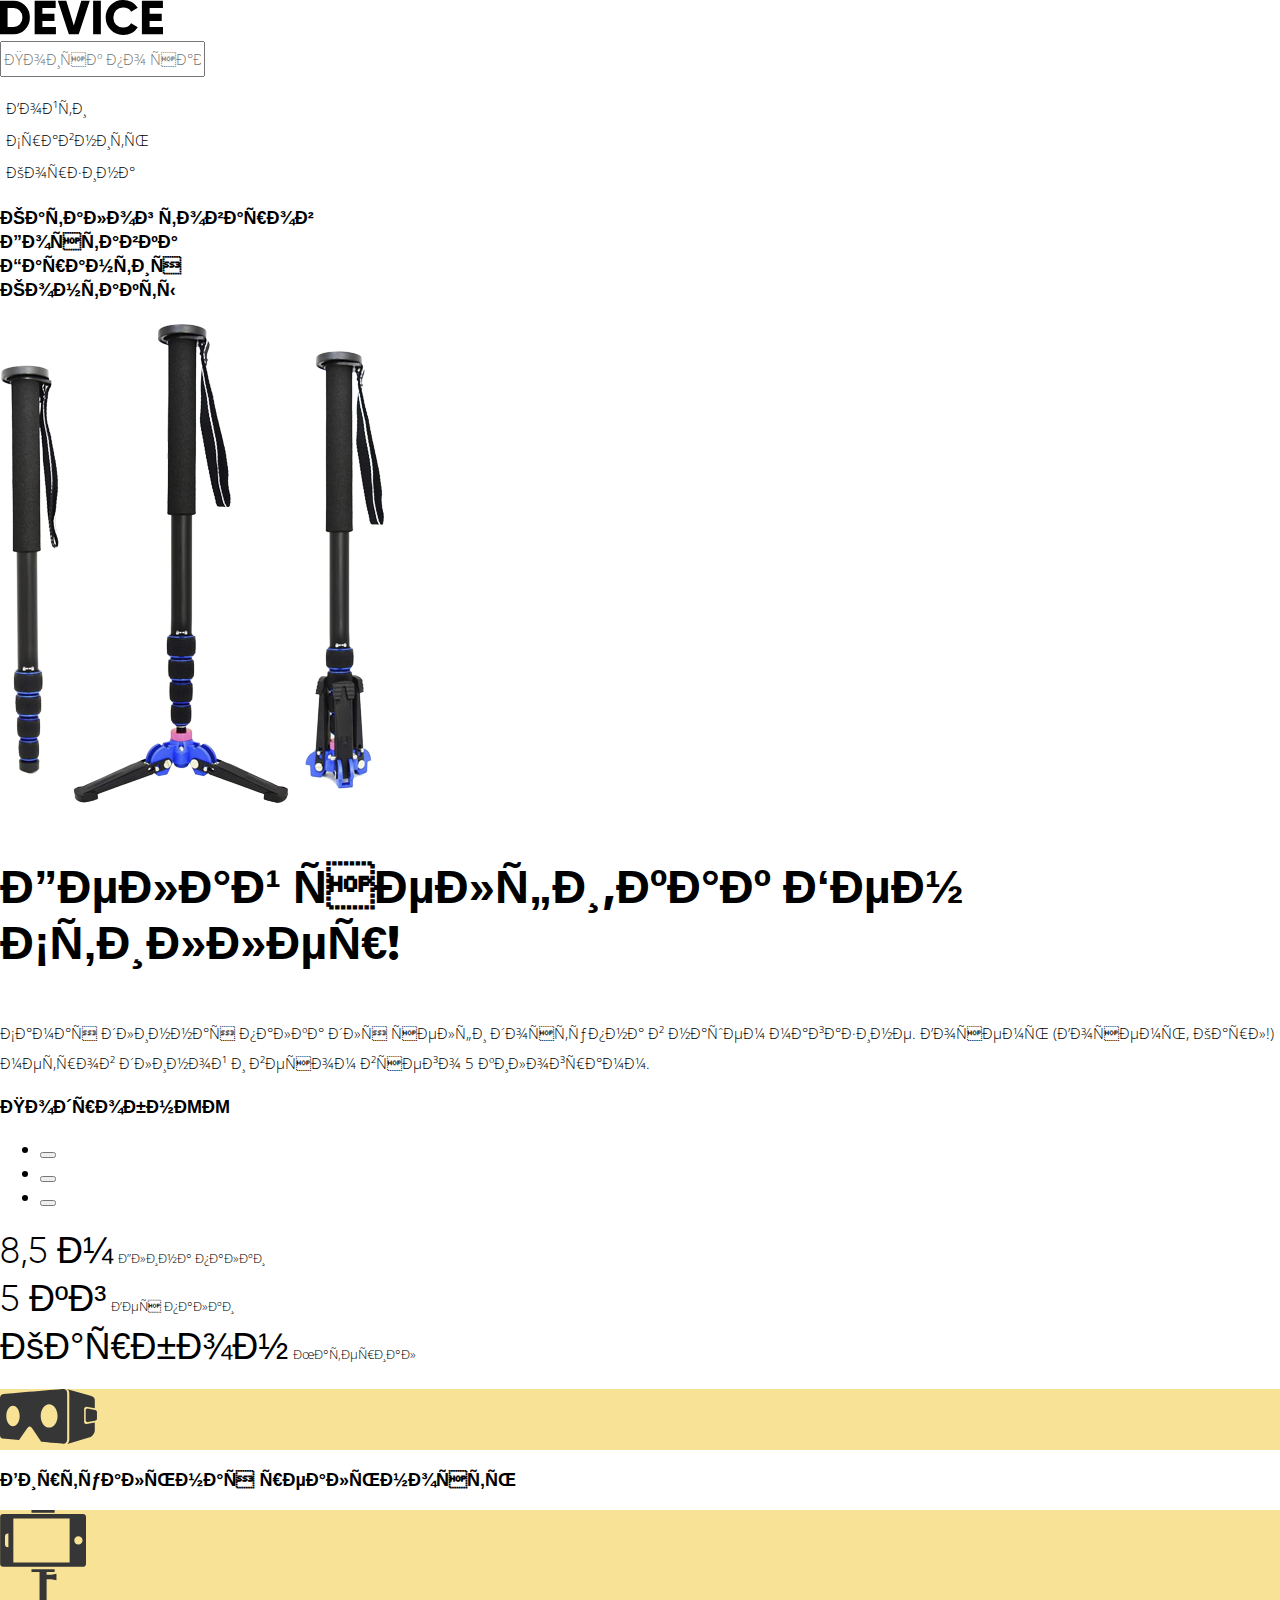
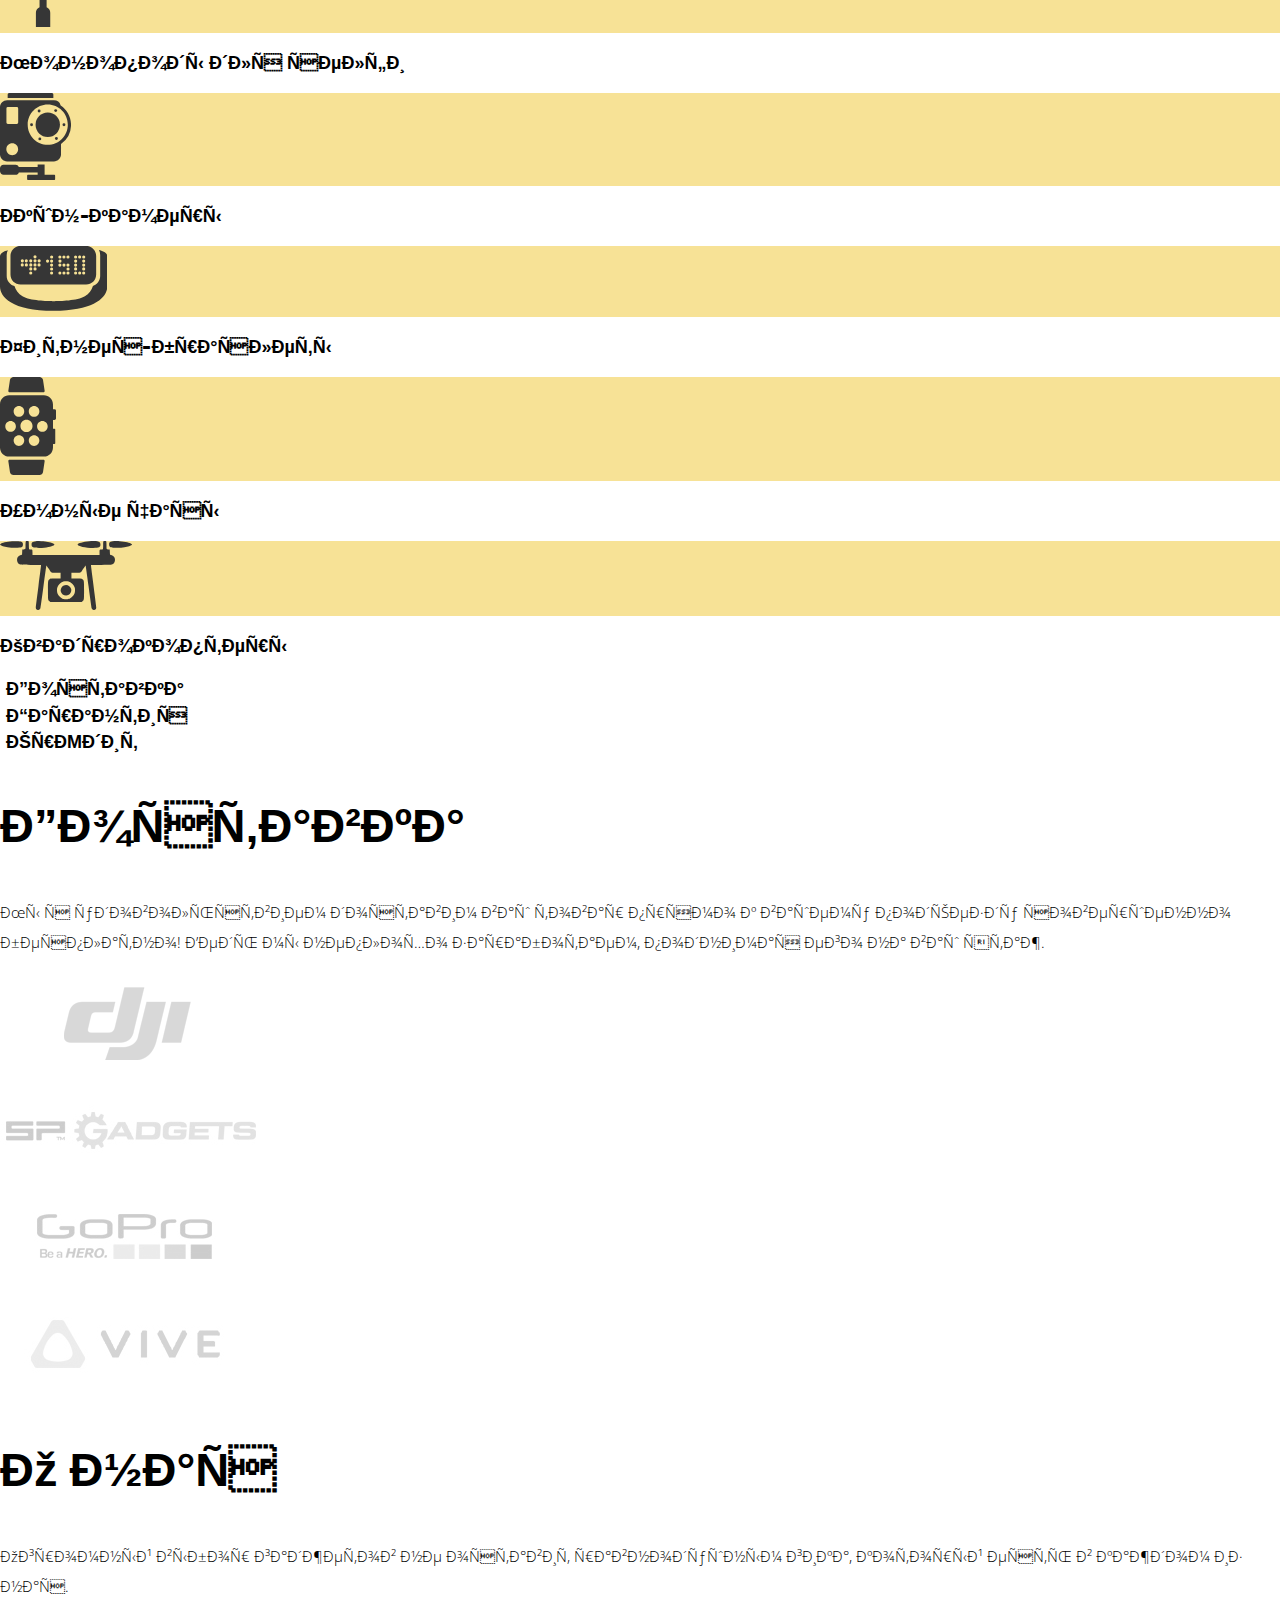
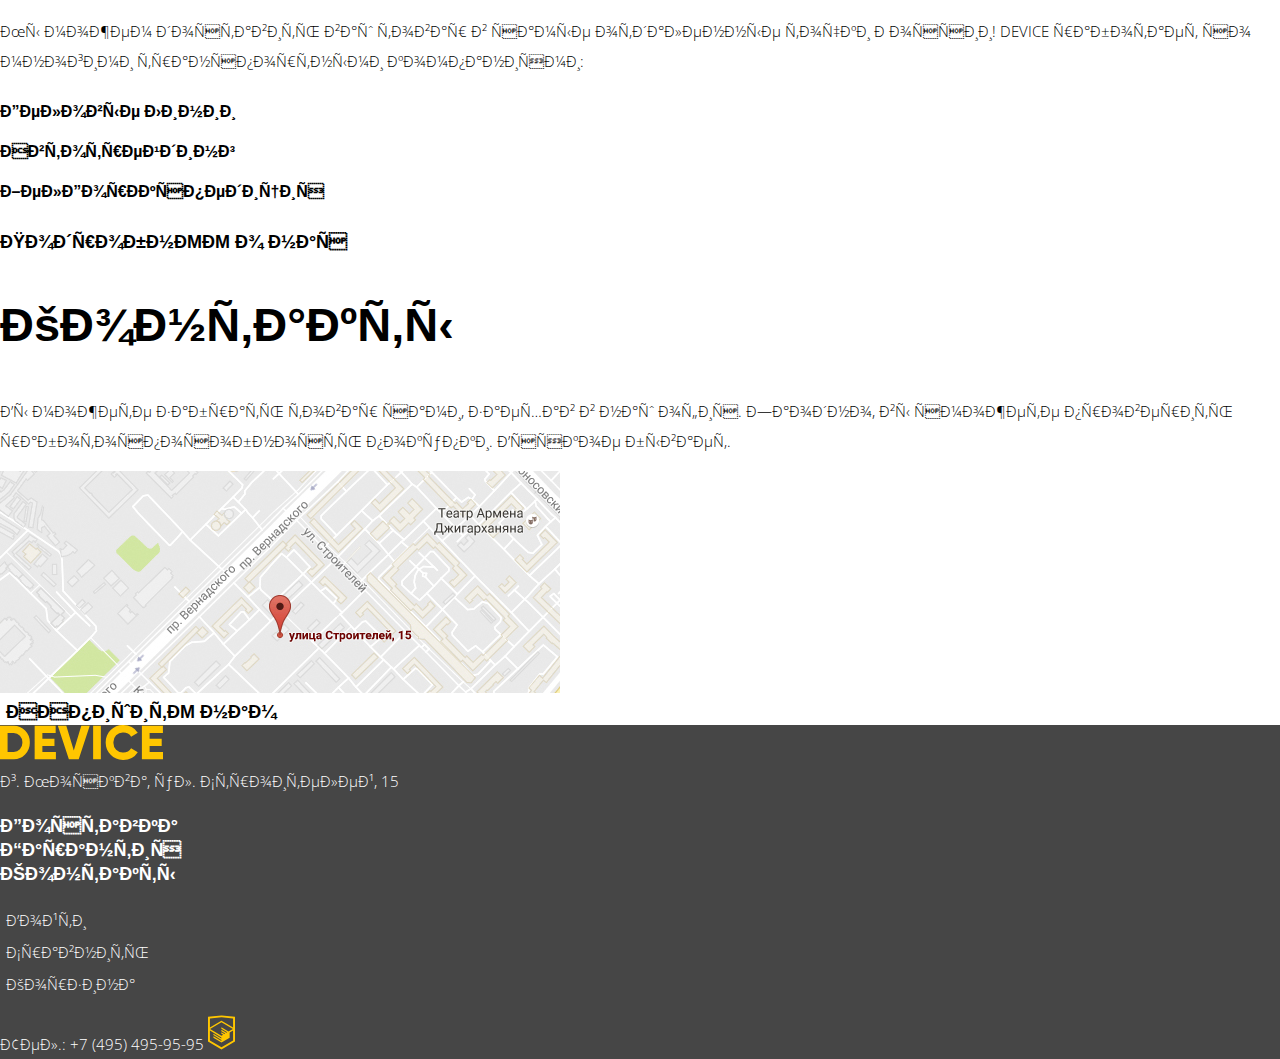
==== commit 83469092: "Базовая стилизация главной страницы завершена" ====
--- a/index.html
+++ b/index.html
@@ -28,7 +28,7 @@
                <!-- Поиск -->
                <form class="header__search-form" action="" method="GET">
                   <label for="search"></label>
-                  <input type="text" id="search">
+                  <input name="search" type="text" id="search" placeholder="Поиск по сайту">
                </form>
                <!-- Личный кабинет -->
                <ul class="header__user">
@@ -87,7 +87,7 @@
                      Восемь (Восемь, Карл!) метров длиной и весом всего 5 килограмм.
                   </p>
                   <div class="product__info-row">
-                     <a class="product-slider__link" href="">Подробнее</a>
+                     <a class="product-slider__link button" href="">Подробнее</a>
                      <!-- Слайдер будет сделан на JS -->
                      <div class="product__slider">
                         <ul class="product__slider-list">
@@ -186,13 +186,13 @@
                <!-- Слайдер будет сделан на JS -->
                <ul class="services__slider">
                   <li class="services__slider-item">
-                     <button class="services__slider-btn" type="button">Доставка</button>
+                     <button class="services__slider-btn button" type="button">Доставка</button>
                   </li>
                   <li class="services__slider-item">
-                     <button class="services__slider-btn" type="button">Гарантия</button>
+                     <button class="services__slider-btn button" type="button">Гарантия</button>
                   </li>
                   <li class="services__slider-item">
-                     <button class="services__slider-btn" type="button">Кредит</button>
+                     <button class="services__slider-btn button" type="button">Кредит</button>
                   </li>
                </ul>
                <!-- Остальные секции будут добавлены позже -->
@@ -258,7 +258,7 @@
                         <a class="about__delivery-link" href="">ЖелДорЭкспедиция</a>
                      </li>
                   </ul>
-                  <a class="about-us__btn" href="">Подробнее о нас</a>
+                  <a class="about-us__btn button" href="">Подробнее о нас</a>
                </section>
                <!-- Контакты -->
                <section class="about-us__contacts">
@@ -270,7 +270,7 @@
                   <div class="about-us__contacts-map">
                      <img src="img/map.jpg" width="560" height="222" alt="Улицы Строителей, 15">
                   </div>
-                  <button class="about-us__contacts-btn" type="button">НАпишите нам</button>
+                  <button class="about-us__contacts-btn button" type="button">НАпишите нам</button>
                </section>
             </section>
          </div>
--- a/css/style.css
+++ b/css/style.css
@@ -0,0 +1,292 @@
+/* --Глобальные стили-- */
+*, *::before, *::after {
+   box-sizing: inherit;
+}
+
+html {
+   box-sizing: border-box;
+}
+
+body {
+   margin: 0;
+   padding: 0;
+
+   font-family: "Gilroy_ExtraBold", "Arial", sans-serif;
+
+   font-size: 18px;
+   line-height: 24px;
+   font-weight: 700;
+   color: #000;
+}
+
+img {
+   max-width: 100%;
+}
+
+a {
+   text-decoration: none;
+}
+
+.button {
+   font: inherit;
+
+   text-align: center;
+   vertical-align: middle;
+   color: #000;
+   text-transform: uppercase;
+
+   border: none;
+}
+
+/* --Стили помошники-- */
+.visually-hidden {
+   position: absolute;
+   width: 1px;
+   height: 1px;
+   margin: -1px;
+   border: 0;
+   padding: 0;
+   clip: rect(0 0 0 0);
+   overflow: hidden;
+}
+
+/* ----- */
+
+/* --Главная страница-- */
+
+/* -Шапка- */
+
+/* Поиск и личный кабинет */
+.header__top-row {
+   font-family: "Open Sans", "Arial", sans-serif;
+
+   font-size: 15px;
+   line-height: 30px;
+   font-weight: 300;
+}
+
+/* Поиск */
+.header__search-form input[name="search"] {
+   font: inherit;
+}
+
+/* Личный кабинет */
+.header__user {
+   padding: 0;
+
+   list-style: none;
+}
+
+.header__user-button {
+   font: inherit;
+
+   border: none;
+   background-color: transparent;
+}
+
+/* Навигация */
+.header__navigation-menu {
+   padding: 0;
+
+   text-transform: uppercase;
+
+   list-style: none;
+}
+
+.header__navigation-link {
+   font: inherit;
+
+   color: #000;
+}
+
+/* -Основной контент- */
+
+/* Товар */
+
+/* Описание товара */
+.product__title {
+   font-size: 47px;
+   line-height: 56px;
+}
+
+.product__desc {
+   font-family: "Open Sans", "Arial", sans-serif;
+
+   font-size: 15px;
+   line-height: 30px;
+   font-weight: 300;
+}
+
+/* Слайдер */
+
+/* Характеристики товара */
+.product__table {
+   padding: 0;
+
+   list-style: none;
+}
+
+.product__table-stat {
+   font-family: "Gilroy_Light", "Arial", sans-serif;
+
+   font-size: 36px;
+   line-height: 48px;
+   font-weight: 300;
+}
+
+.product__table-type {
+   font-family: "Open Sans", "Arial", sans-serif;
+
+   font-size: 13px;
+   line-height: 20px;
+   font-weight: 300;
+}
+
+/* Навигация по товарам */
+.product-type__menu {
+   padding: 0;
+
+   list-style: none;
+}
+
+.product-type__img {
+   background-color: #f7e296;
+}
+
+.product-type__title {
+   font: inherit;
+
+   color: #000;
+}
+
+/* Услуги */
+
+/* Слайдер */
+.services__slider {
+   padding: 0;
+
+   list-style: none;
+}
+
+.services__slider-btn {
+   background-color: transparent;
+}
+
+/* Инфо */
+.services__content-title {
+   font-size: 47px;
+   line-height: 48px;
+}
+
+.services__content-text {
+   font-family: "Open Sans", "Arial", sans-serif;
+
+   font-size: 15px;
+   line-height: 30px;
+   font-weight: 300;
+}
+
+/* Производители */
+.manufacturers__list {
+   padding: 0;
+
+   list-style: none;
+}
+
+/* Информация о нас */
+.about-us h3 {
+   font-size: 47px;
+   line-height: 48px;
+}
+
+.about-us p {
+   font-family: "Open Sans", "Arial", sans-serif;
+
+   font-size: 15px;
+   line-height: 30px;
+   font-weight: 300;
+}
+
+/* О нас */
+.about__delivery {
+   padding: 0;
+
+   font-size: 16px;
+   line-height: 40px;
+
+   list-style: none;
+}
+
+.about__delivery-link {
+   color: #000;
+}
+
+/* Контакты */
+.about-us__contacts-btn {
+   background-color: transparent;
+}
+
+/* -Подвал- */
+.footer {
+   color: #fff;
+
+   background-color: #464646;
+}
+
+/* Логотип и адрес компании */
+.footer__address {
+   font-family: "Open Sans", "Arial", sans-serif;
+
+   font-size: 15px;
+   line-height: 30px;
+   font-weight: 300;
+}
+
+/* Услуги */
+.footer__services {
+   padding: 0;
+
+   list-style: none;
+}
+
+.footer__services-link {
+   font: inherit;
+
+   color: #fff;
+   text-transform: uppercase;
+}
+
+/* Социальные сети */
+.footer__socials {
+   padding: 0;
+
+   list-style: none;
+}
+
+/* Личный кабинет и телефон компании */
+.footer__right-col {
+   font-family: "Open Sans", "Arial", sans-serif;
+
+   font-size: 15px;
+   line-height: 30px;
+   font-weight: 300;
+}
+
+.footer__user {
+   padding: 0;
+
+   list-style: none;
+}
+
+.footer__user-btn {
+   font: inherit;
+
+   color: #fff;
+
+   border: none;
+   background-color: transparent;
+}
+
+.footer__tel {
+   color: #fff;
+}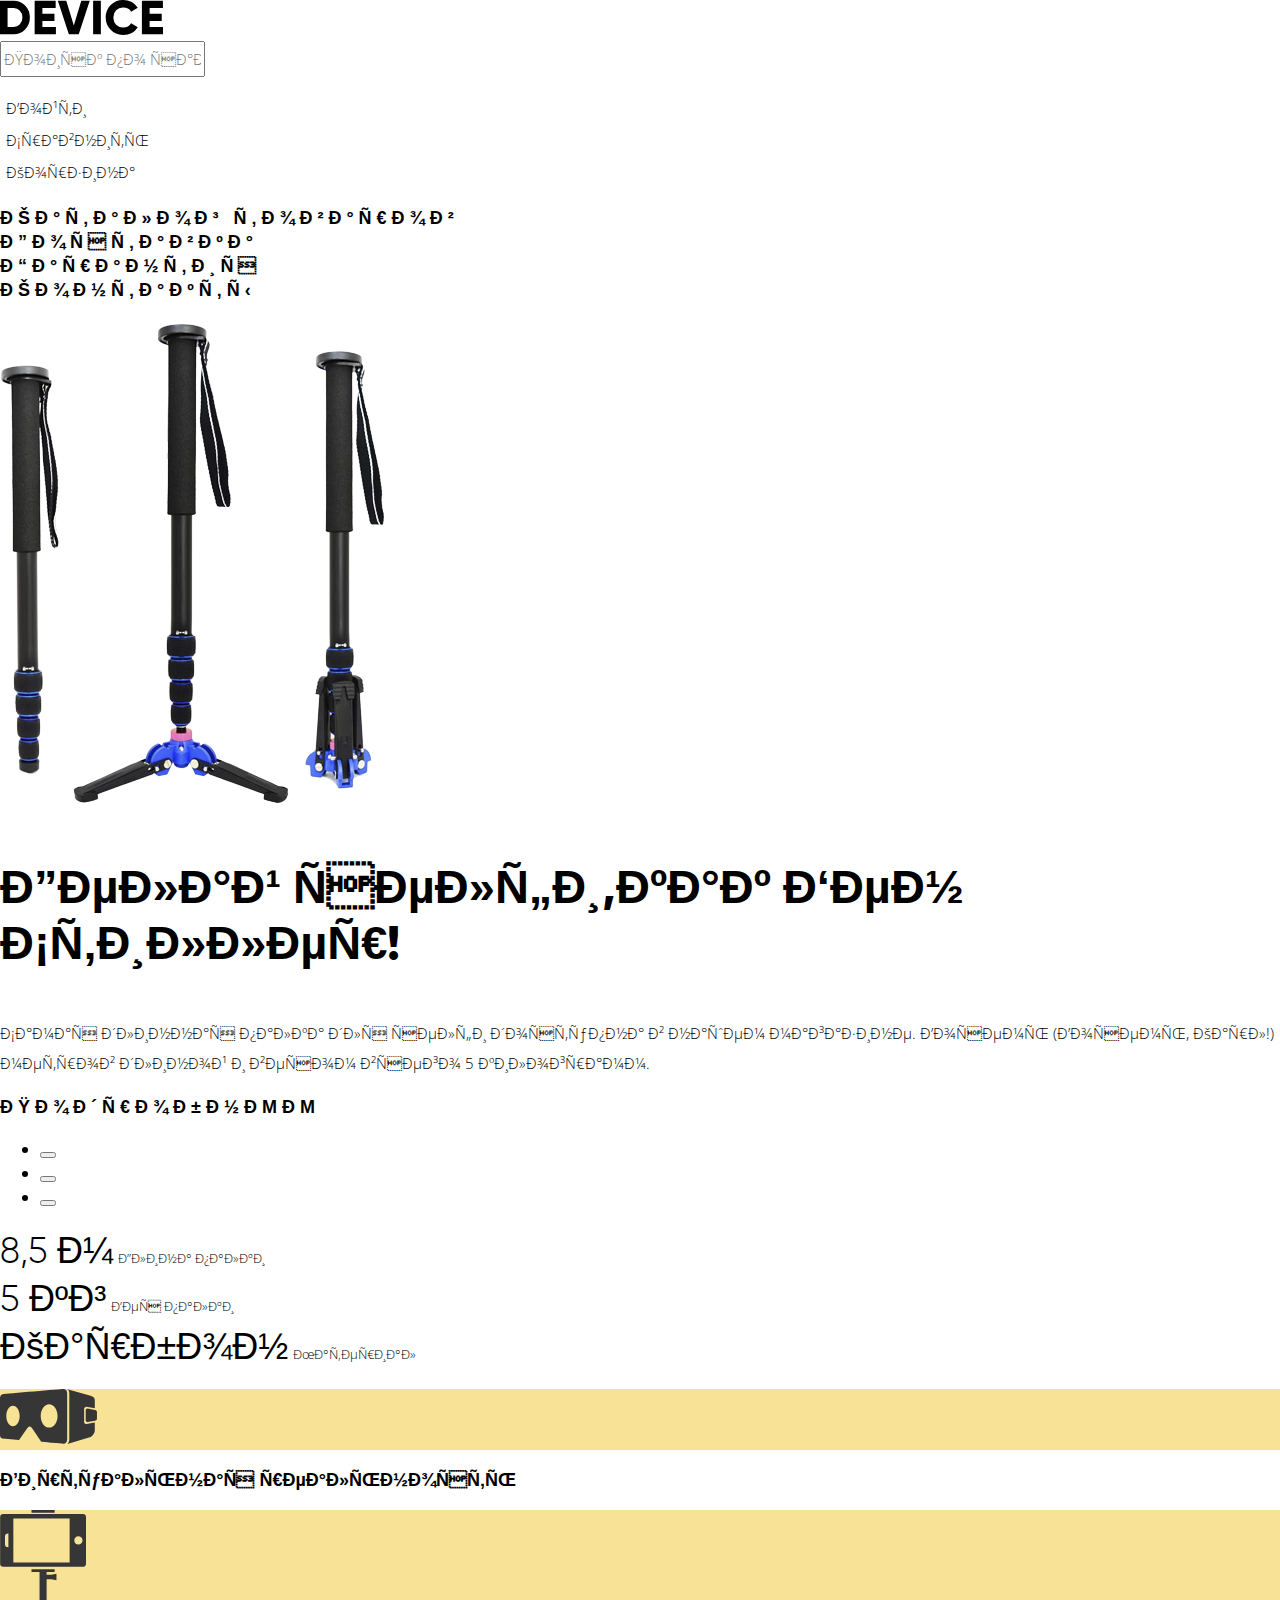
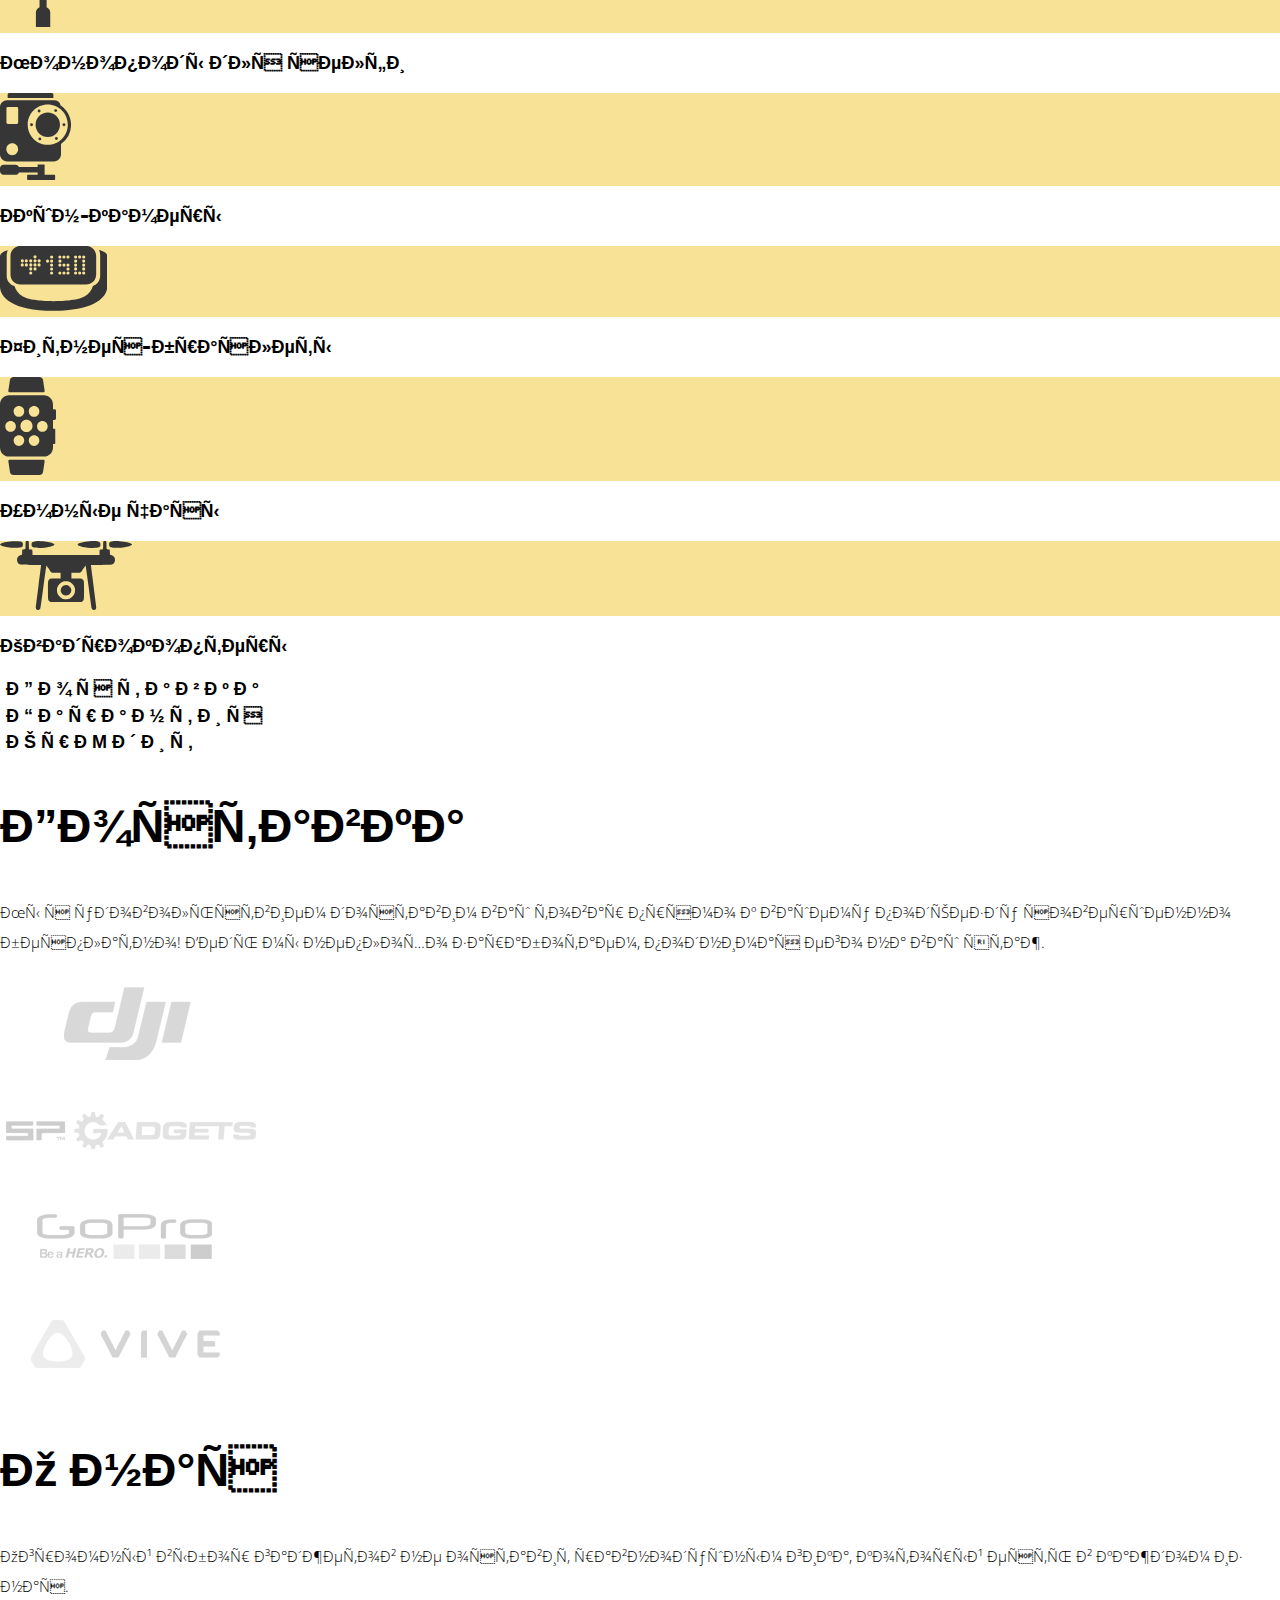
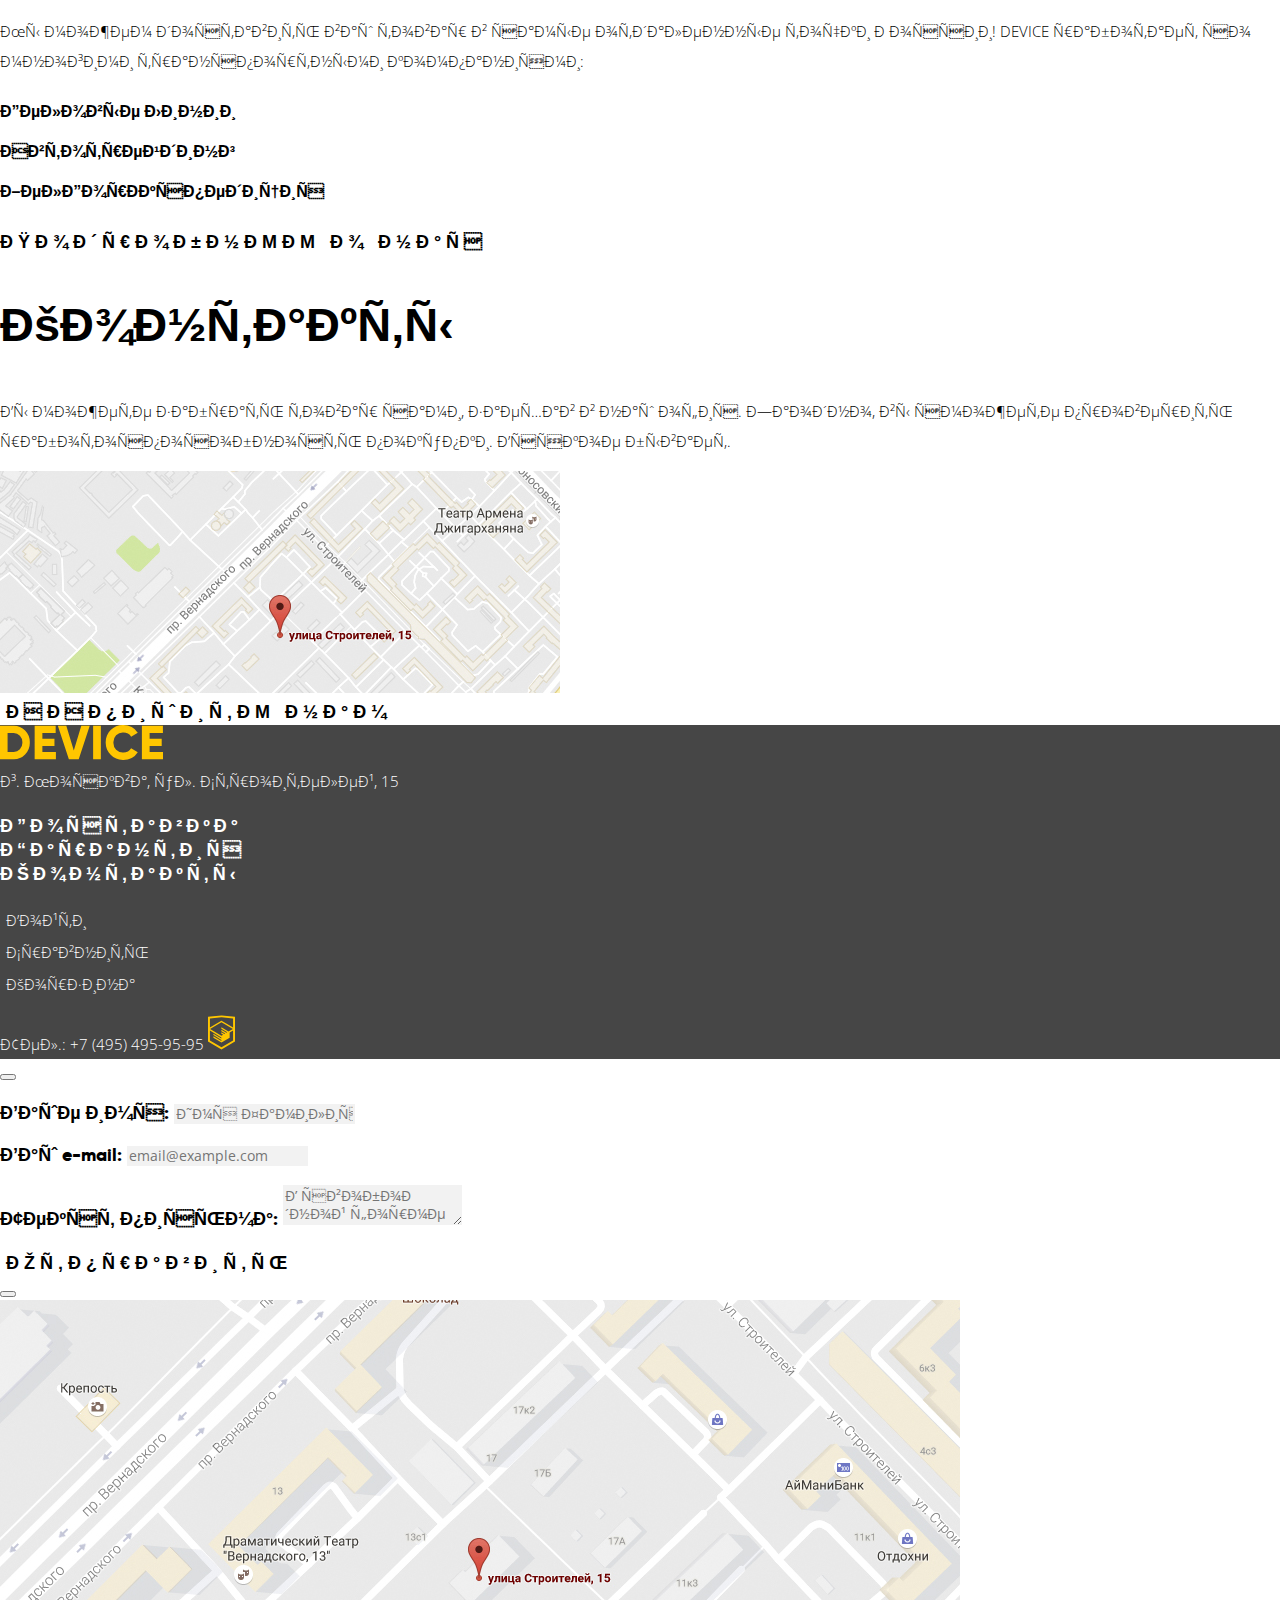
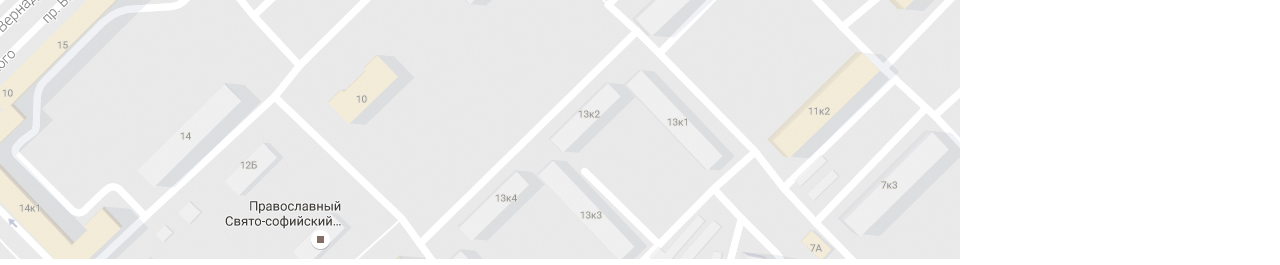
==== commit 4068ff45: "Базовая стилизация модальных окон завершена" ====
--- a/index.html
+++ b/index.html
@@ -335,6 +335,46 @@
          </div>
       </div>
    </footer>
+   <!-- Модальные окна -->
+   <!-- Письмо -->
+   <div class="modal-message__wrap">
+      <section class="modal-message">
+         <h2 class="visually-hidden">Окно отправки письма</h2>
+         <div class="modal-message__close-btn-wrap">
+            <button class="modal-message__close-btn"></button> 
+         </div>
+         <form class="modal-message__form" action="" method="post">
+            <div class="modal-message__row">
+               <p class="modal-message__col">
+                  <label for="name">Ваше имя:</label>
+                  <input type="text" id="name" placeholder="Имя Фамилия">
+               </p>
+               <p class="modal-message__col">
+                  <label for="email">Ваш e-mail:</label>
+                  <input type="text" id="email" placeholder="email@example.com">
+               </p>
+            </div>
+            <div class="modal-message__row">
+               <p class="modal-message__col">
+                  <label for="text">Текст письма:</label>
+                  <textarea id="text" placeholder="В свободной форме"></textarea>
+               </p>
+            </div>
+            <button class="modal-message__submit button" type="submit">Отправить</button>
+         </form>
+      </section>
+   </div>
+   <!-- Карта -->
+   <div class="modal-map__wrap">
+      <section class="modal-map">
+         <div class="modal-map__close-btn-wrap">
+            <button class="modal-map__close-btn"></button> 
+         </div>
+         <div class="modal-map__img">
+            <img src="img/map-big.jpg" width="960" height="559" alt="">
+         </div>
+      </section>
+   </div>
 </body>
 
 </html>--- a/css/style.css
+++ b/css/style.css
@@ -34,6 +34,7 @@
    vertical-align: middle;
    color: #000;
    text-transform: uppercase;
+   letter-spacing: 5px;
 
    border: none;
 }
@@ -95,6 +96,7 @@
 
 .header__navigation-link {
    font: inherit;
+   letter-spacing: 5px;
 
    color: #000;
 }
@@ -252,6 +254,7 @@
 .footer__services-link {
    font: inherit;
 
+   letter-spacing: 4px;
    color: #fff;
    text-transform: uppercase;
 }
@@ -289,4 +292,168 @@
 
 .footer__tel {
    color: #fff;
+}
+
+/* --Страница каталога-- */
+
+/* -Основной контент- */
+
+/* Хлебные крошки */
+.catalog-nav__title {
+   font-size: 47px;
+   line-height: 48px;
+}
+
+.catalog-nav__list {
+   padding: 0;
+
+   list-style: none;
+}
+
+.catalog-nav__link {
+   font-family: "Open Sans", "Arial", sans-serif;
+
+   font-size: 14px;
+   line-height: 24px;
+   font-weight: 300;
+   color: rgba(0, 0, 0, 0.4);
+}
+
+/* Каталог товаров */
+.catalog__filter-title {
+   font-size: 16px;
+   letter-spacing: 3px;
+   text-transform: uppercase;
+}
+
+/* Фильтр каталого */
+.catalog__form fieldset {
+   border: none;
+}
+
+.catalog__form-color-menu {
+   padding: 0;
+
+   font-family: "Open Sans", "Arial", sans-serif;
+
+   font-size: 14px;
+   line-height: 40px;
+   font-weight: 300;
+
+   list-style: none;
+}
+
+.catalog__form-bluetooth-menu {
+   padding: 0;
+
+   font-family: "Open Sans", "Arial", sans-serif;
+
+   font-size: 14px;
+   line-height: 40px;
+   font-weight: 300;
+
+   list-style: none;
+}
+
+.catalog__form-btn {
+   background-color: transparent;
+}
+
+/* Сортировка и товары */
+
+/* Сортировка */
+.catalog__sort-title {
+   font-size: 16px;
+   letter-spacing: 3px;
+   text-transform: uppercase;
+}
+
+.catalog__sort-list {
+   padding: 0;
+
+   font-family: "Open Sans", "Arial", sans-serif;
+
+   font-size: 14px;
+   line-height: 18px;
+   font-weight: 400;
+
+   list-style: none;
+}
+
+.catalog__sort-btn {
+   color: rgba(0, 0, 0, 0.4);
+
+   border: none;
+   background-color: transparent;
+}
+
+.catalog__sort-btn--active {
+   color: #000;
+}
+
+/* Товары */
+
+/* Список товаров */
+.catalog__products-list {
+   padding: 0;
+
+   list-style: none;
+}
+
+.catalog__products-link {
+   color: #000;
+}
+
+.catalog__products-price {
+   font-family: "Gilroy_Light", "Arial", sans-serif;
+
+   font-size: 16px;
+   line-height: 24px;
+   font-weight: 300;
+   color: rgba(0, 0, 0, 0.4);
+}
+
+/* Пагинатор */
+.catalog__paginator {
+   background-color: #ebebeb;
+}
+
+.catalog__paginator button {
+   font: inherit;
+
+   font-size: 16px;
+   letter-spacing: 3px;
+   text-transform: uppercase;
+
+   border: none;
+   background-color: transparent;
+}
+
+.catalog__paginator-list {
+   padding: 0;
+
+   list-style: none;
+}
+
+/* -Модальные окна- */
+
+/* Письмо */
+.modal-message {
+   background-color: #fff;
+}
+
+.modal-message__col input[type="text"],
+.modal-message__col textarea {
+   font-family: "Open Sans", "Arial", sans-serif;
+
+   font-size: 14px;
+   line-height: 18px;
+   font-weight: 400;
+
+   border: none;
+   background-color: #f2f2f2;
+}
+
+.modal-message__submit {
+   background-color: transparent;
 }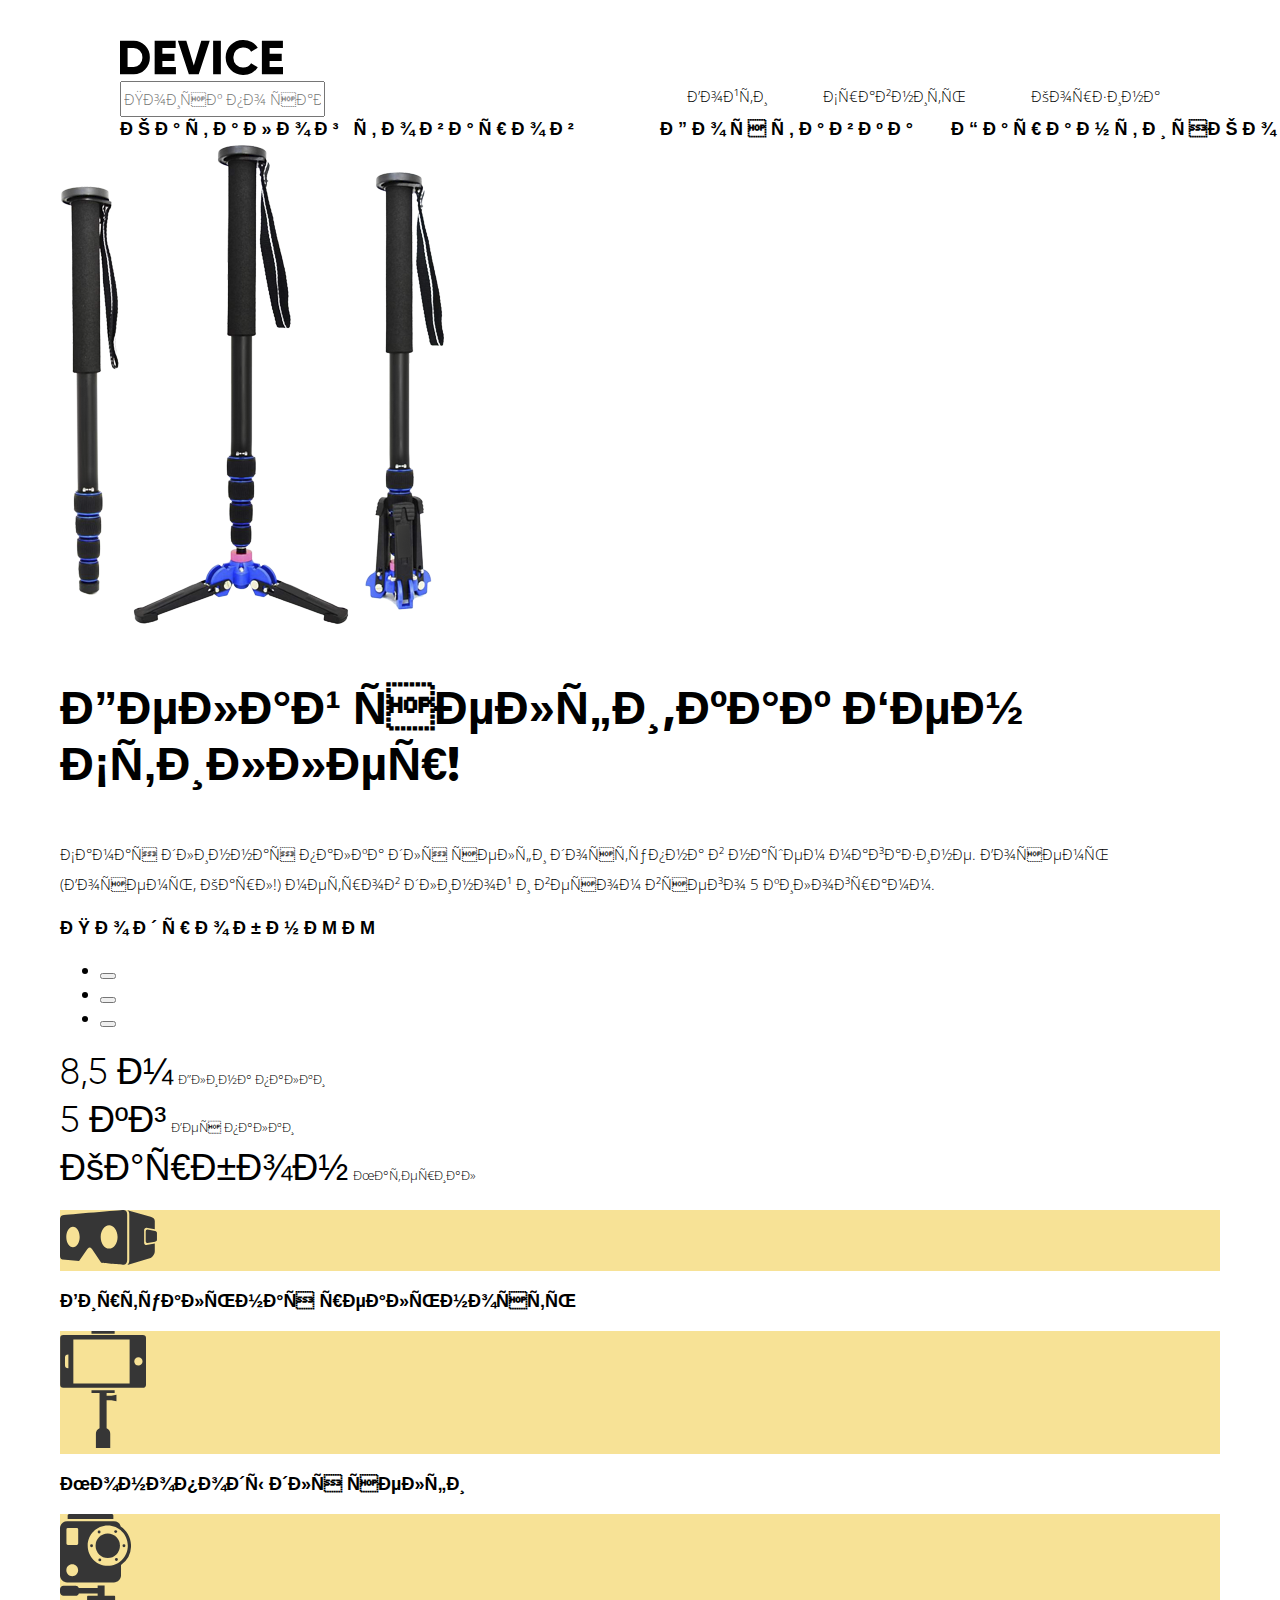
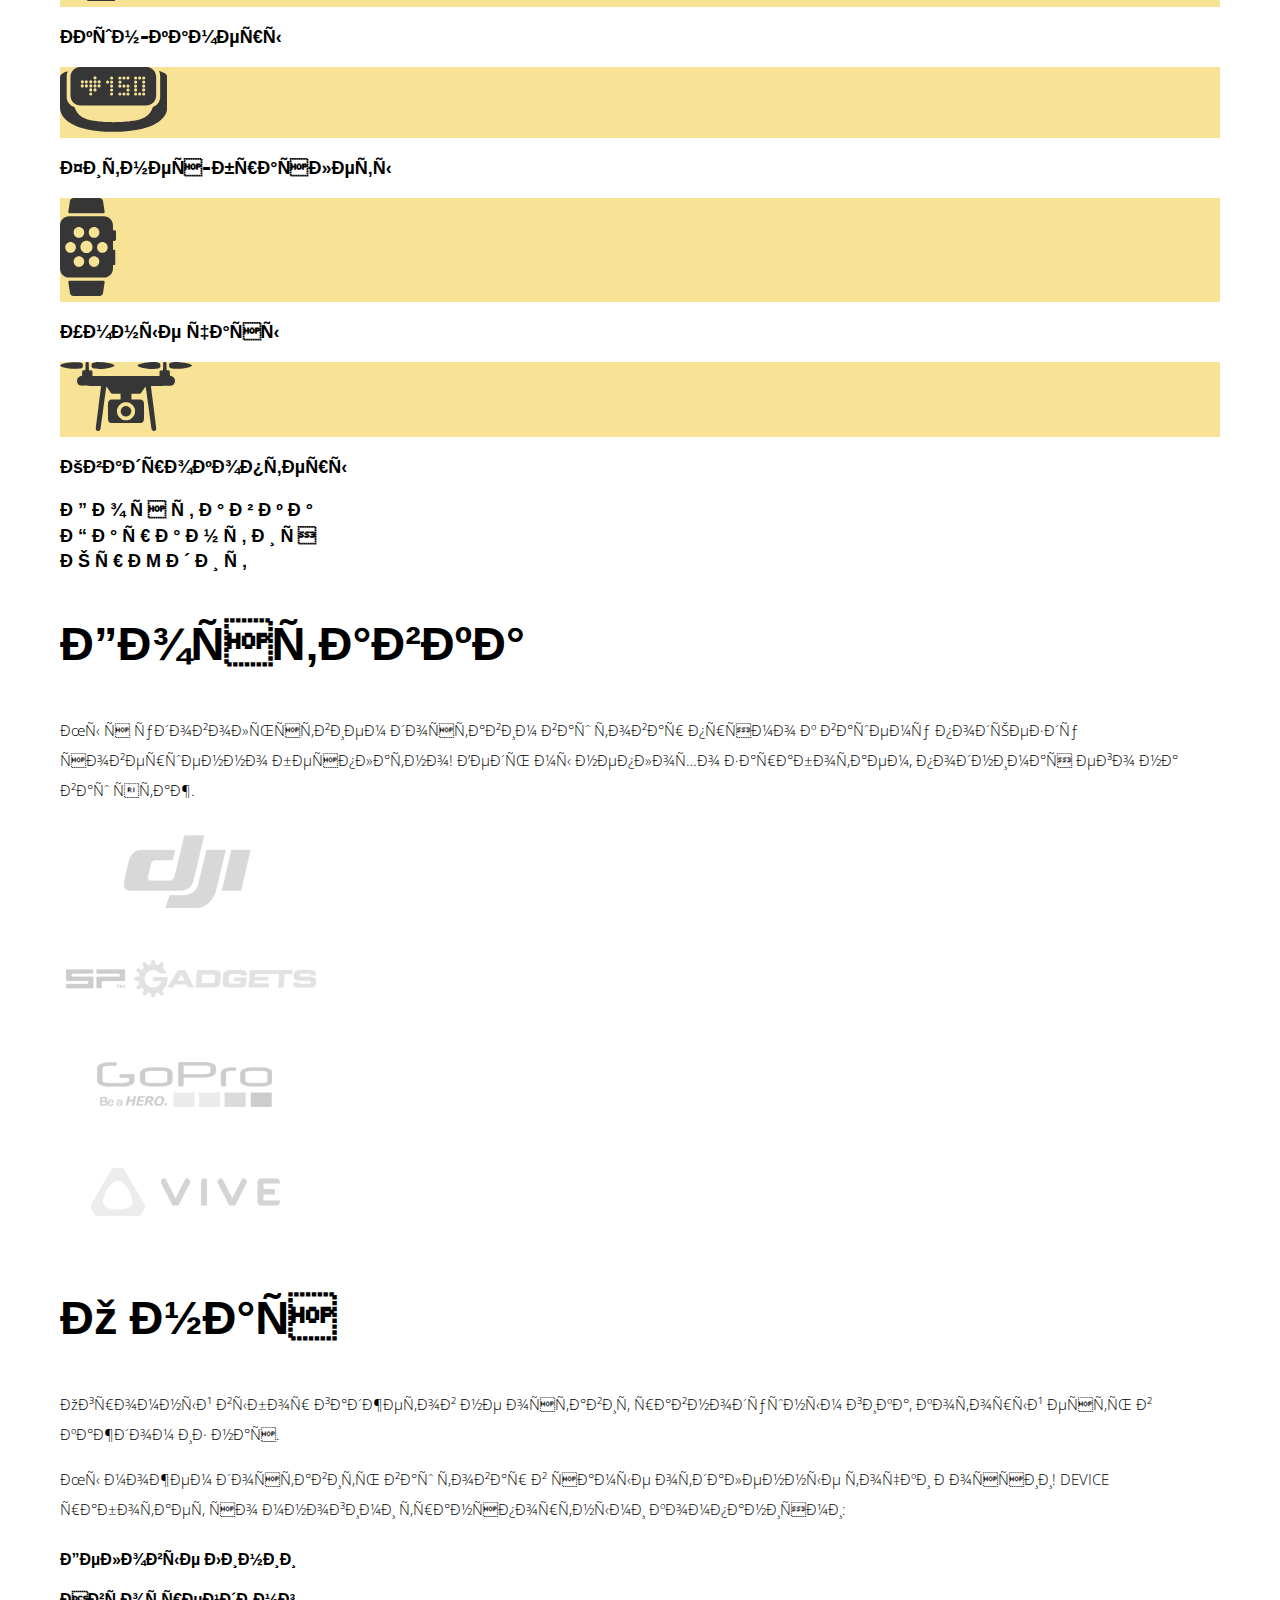
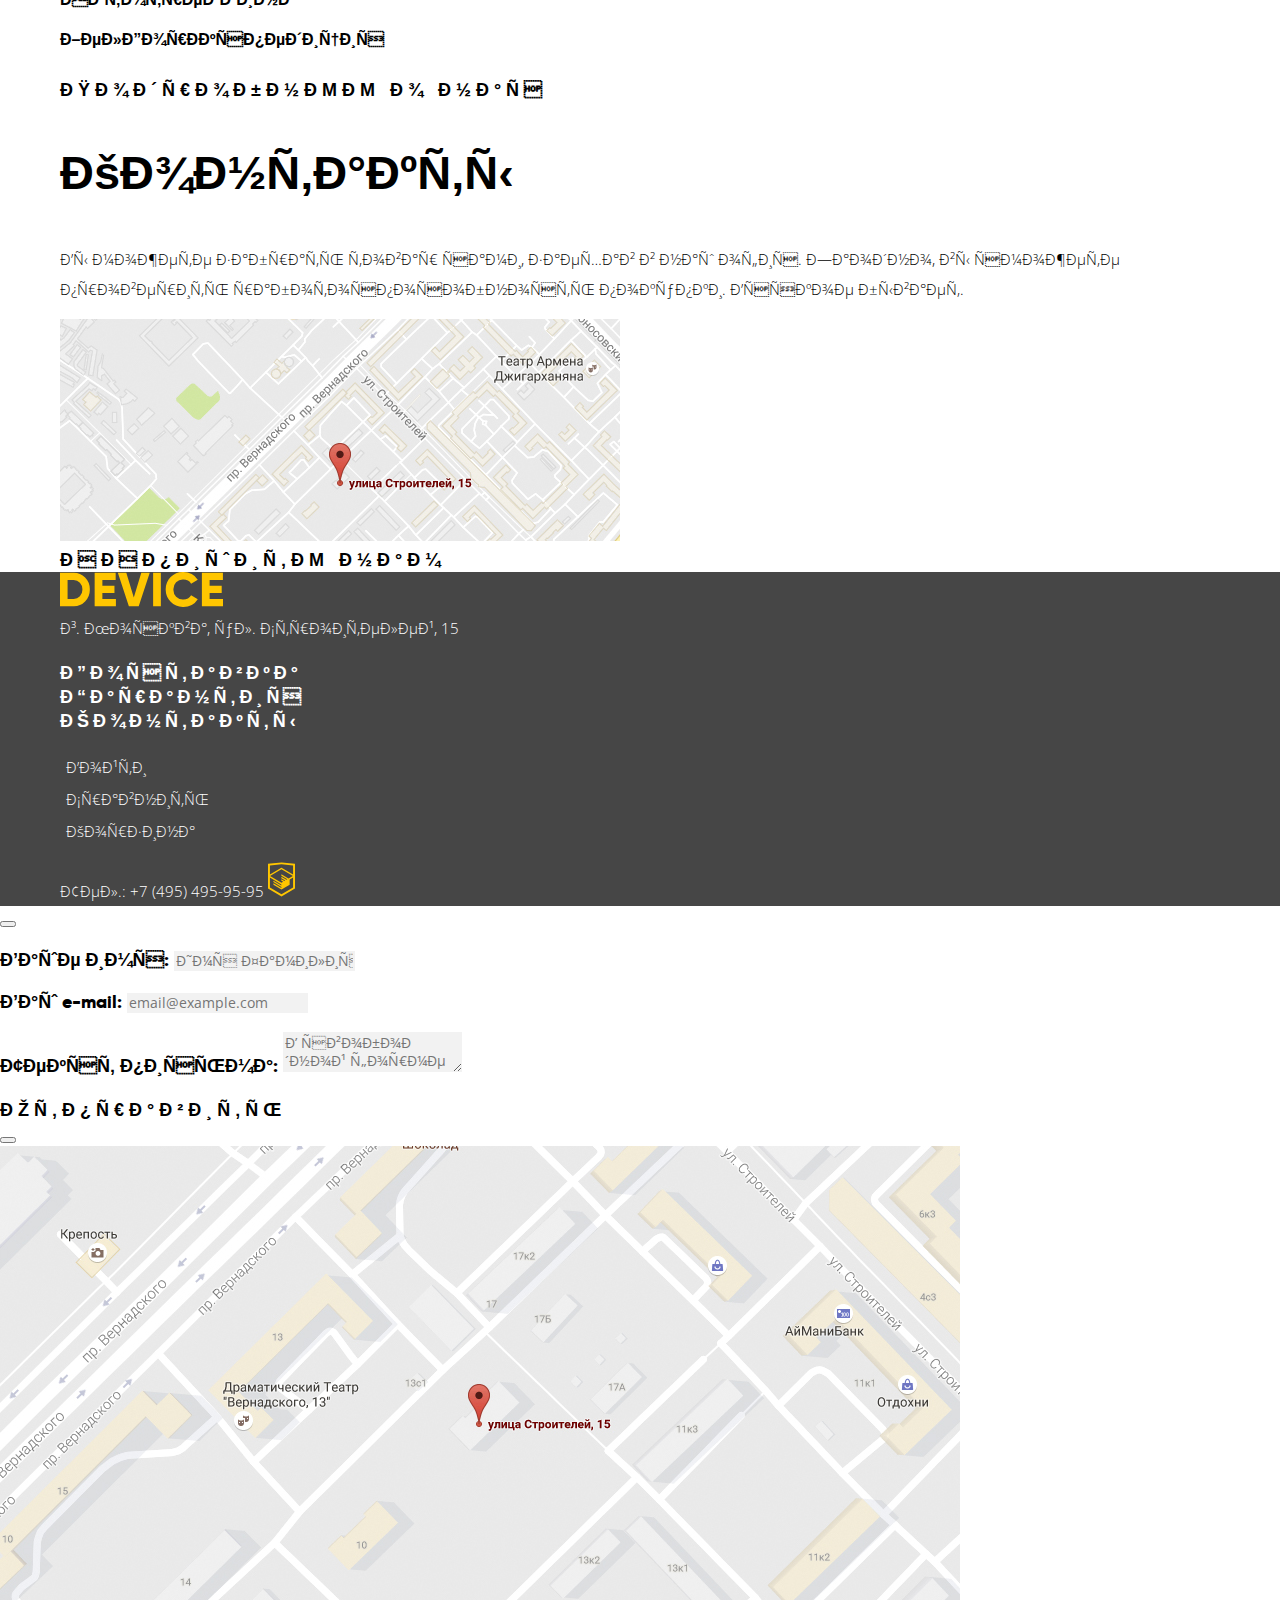
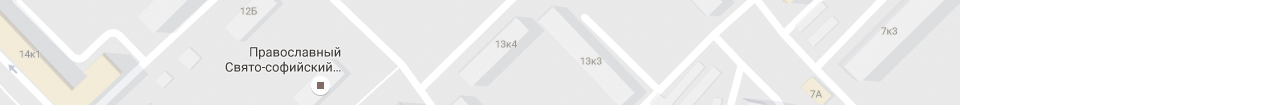
==== commit b5359f32: "Базовая сетка хедера готова" ====
--- a/index.html
+++ b/index.html
@@ -46,10 +46,12 @@
             <!-- Навигация -->
             <div class="header__bottom-row">
                <nav class="header__navigation">
-                  <ul class="header__navigation-menu">
-                     <li class="header__navigation-item">
-                        <a class="header__navigation-link" href="">Каталог товаров</a>
-                     </li>
+                  <!-- Меню -->
+                  <div class="header__navigation-menu">
+                     <button class="header__navigation-menu-btn">Каталог товаров</button>
+                  </div>
+                  <!-- Список навигации -->
+                  <ul class="header__navigation-list">
                      <li class="header__navigation-item">
                         <a class="header__navigation-link" href="">Доставка</a>
                      </li>
@@ -341,7 +343,7 @@
       <section class="modal-message">
          <h2 class="visually-hidden">Окно отправки письма</h2>
          <div class="modal-message__close-btn-wrap">
-            <button class="modal-message__close-btn"></button> 
+            <button class="modal-message__close-btn"></button>
          </div>
          <form class="modal-message__form" action="" method="post">
             <div class="modal-message__row">
@@ -368,7 +370,7 @@
    <div class="modal-map__wrap">
       <section class="modal-map">
          <div class="modal-map__close-btn-wrap">
-            <button class="modal-map__close-btn"></button> 
+            <button class="modal-map__close-btn"></button>
          </div>
          <div class="modal-map__img">
             <img src="img/map-big.jpg" width="960" height="559" alt="">
--- a/css/style.css
+++ b/css/style.css
@@ -28,6 +28,8 @@
 }
 
 .button {
+   padding: 0;
+
    font: inherit;
 
    text-align: center;
@@ -37,6 +39,13 @@
    letter-spacing: 5px;
 
    border: none;
+}
+
+.container {
+   max-width: 1200px;
+   width: 100%;
+   padding: 0 20px;
+   margin: 0 auto;
 }
 
 /* --Стили помошники-- */
@@ -56,9 +65,21 @@
 /* --Главная страница-- */
 
 /* -Шапка- */
+.header {
+   margin-top: 40px;
+}
+
+.header__inner {
+   max-width: 1040px;
+   width: 100%;
+   margin: 0 auto;
+}
 
 /* Поиск и личный кабинет */
 .header__top-row {
+   display: flex;
+   justify-content: space-between;
+
    font-family: "Open Sans", "Arial", sans-serif;
 
    font-size: 15px;
@@ -73,12 +94,27 @@
 
 /* Личный кабинет */
 .header__user {
-   padding: 0;
-
-   list-style: none;
+   display: flex;
+   max-width: 500px;
+   width: 100%;
+   padding: 0;
+   margin: 0;
+
+   list-style: none;
+}
+
+.header__user-item:first-child {
+   margin-left: 27px;
+   margin-right: auto;
+}
+
+.header__user-item:last-child {
+   margin-left: 65px;
 }
 
 .header__user-button {
+   padding: 0;
+
    font: inherit;
 
    border: none;
@@ -86,12 +122,44 @@
 }
 
 /* Навигация */
-.header__navigation-menu {
-   padding: 0;
-
-   text-transform: uppercase;
-
-   list-style: none;
+.header__navigation {
+   display: flex;
+   justify-content: space-between;
+
+   text-transform: uppercase;
+}
+
+/* Меню */
+.header__navigation-menu-btn {
+   padding: 0;
+
+   font: inherit;
+   letter-spacing: 5px;
+   text-transform: uppercase;
+
+   color: #000;
+   border: none;
+   background-color: transparent;
+}
+
+/* Список навигации */
+.header__navigation-list {
+   display: flex;
+   max-width: 500px;
+   width: 100%;
+   padding: 0;
+   margin: 0;
+
+   list-style: none;
+}
+
+.header__navigation-list li + li {
+   margin-left: 33px;
+   margin-right: -5px;
+}
+
+.header__navigation-list li:last-child {
+   margin-left: auto;
 }
 
 .header__navigation-link {
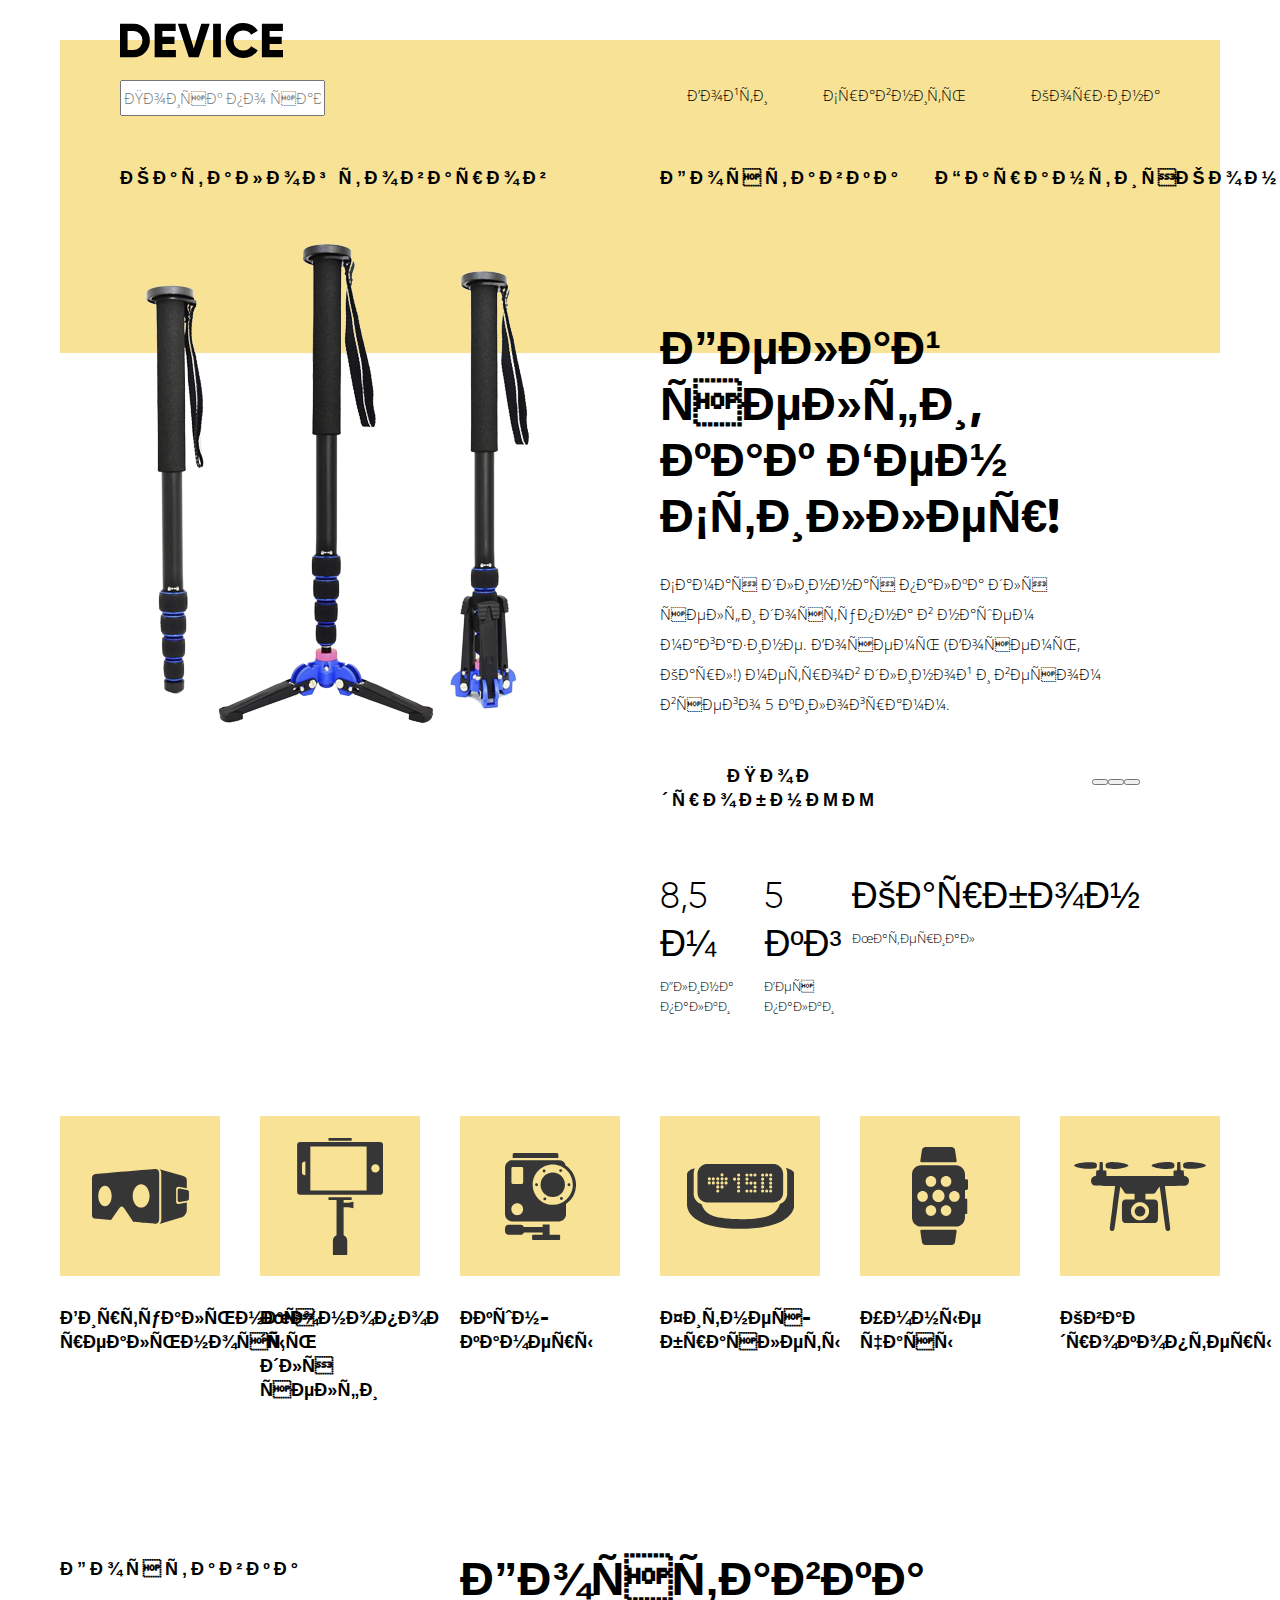
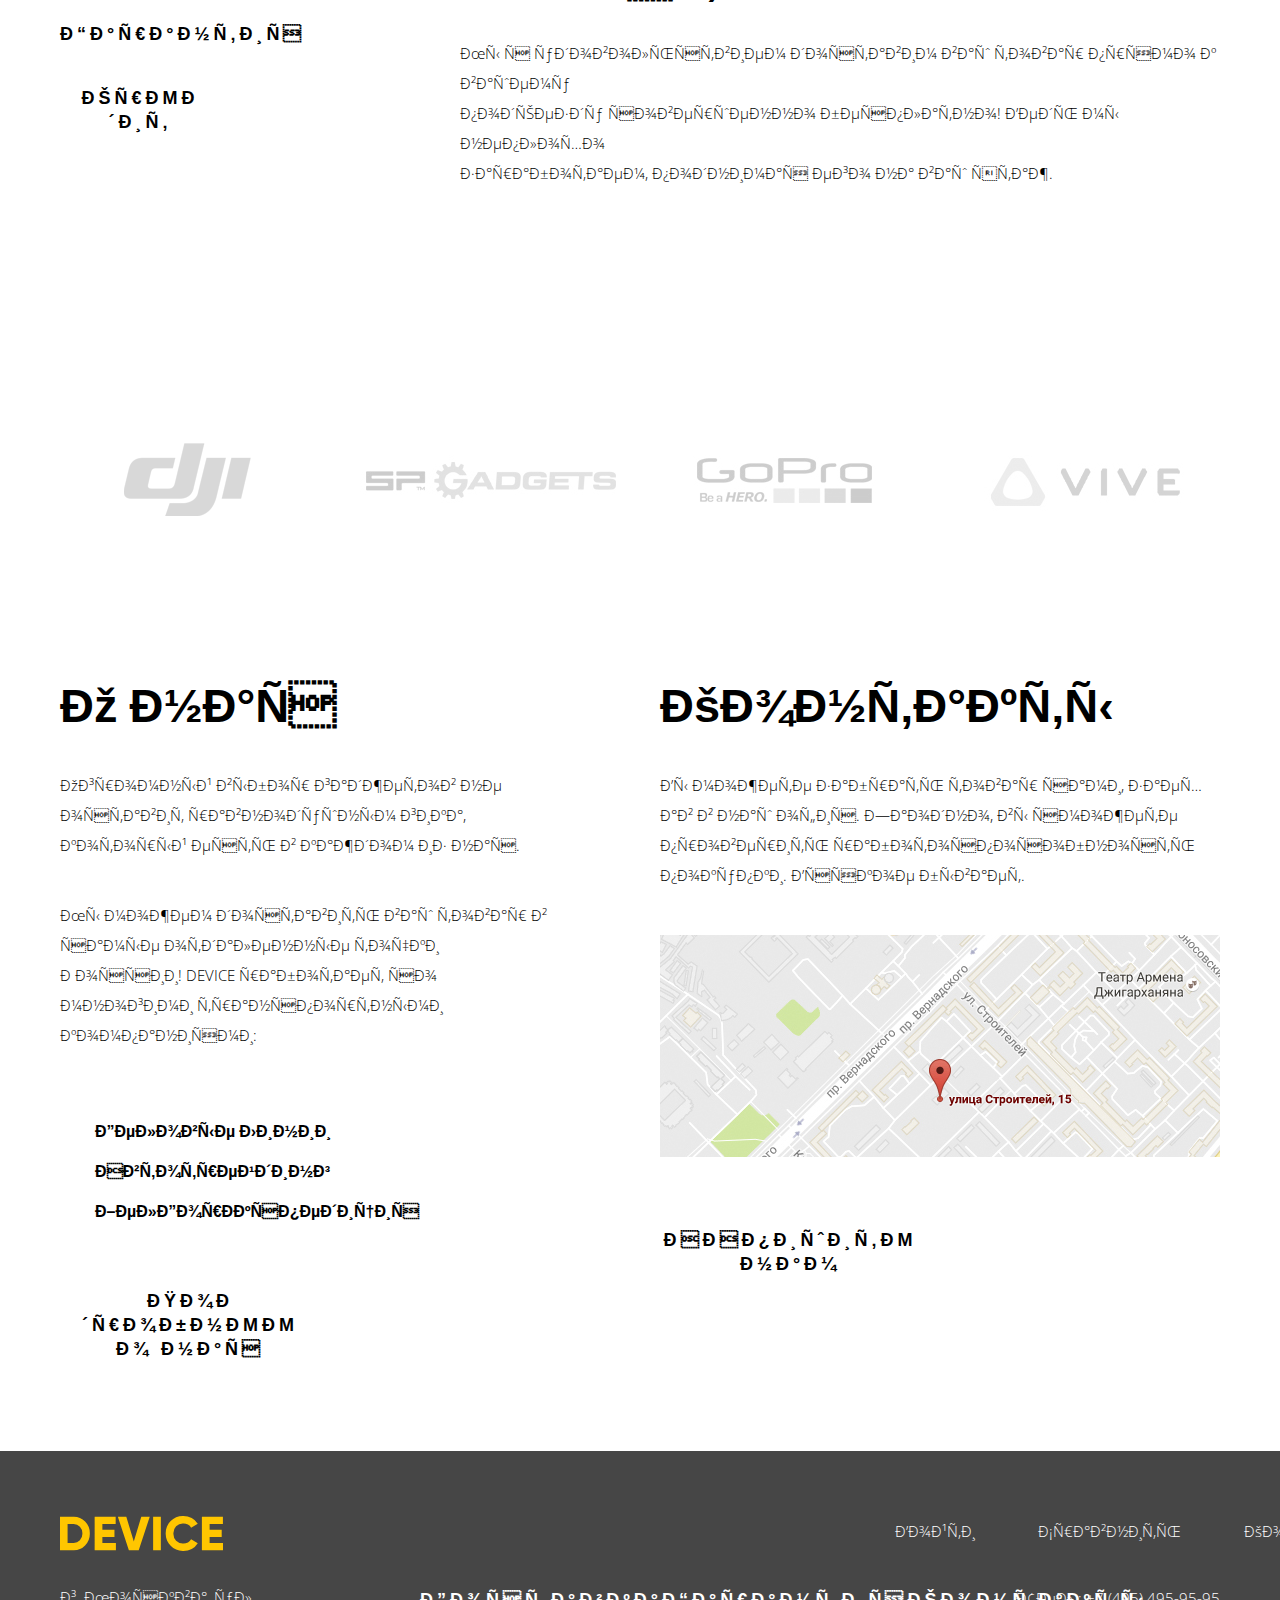
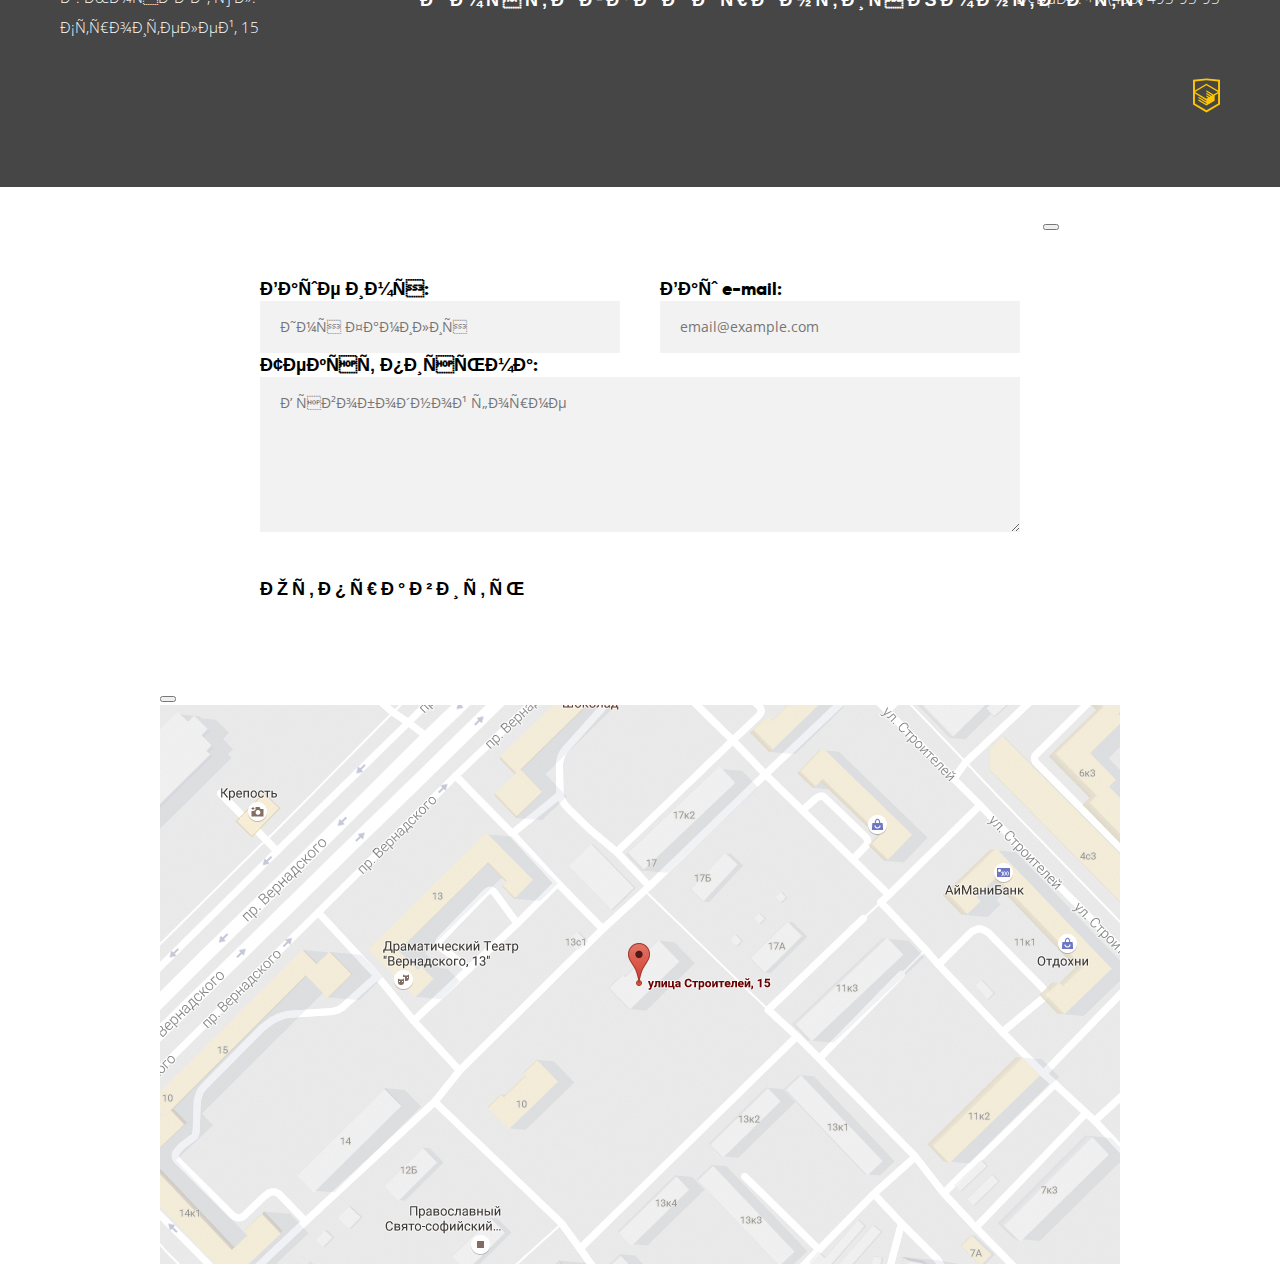
==== commit 327785f5: "Базовая сетка главной страницы завершена" ====
--- a/index.html
+++ b/index.html
@@ -83,7 +83,7 @@
                </div>
                <!-- Описание товара -->
                <section class="product__info">
-                  <h3 class="product__title">Делай селфи,как Бен Стиллер!</h3>
+                  <h3 class="product__title">Делай селфи,<br>как Бен Стиллер!</h3>
                   <p class="product__desc">
                      Самая длинная палка для селфи доступна в нашем магазине.
                      Восемь (Восемь, Карл!) метров длиной и весом всего 5 килограмм.
@@ -115,7 +115,7 @@
                         <span class="product__table-stat">5 кг</span>
                         <span class="product__table-type">Вес палки</span>
                      </li>
-                     <li class="producr__table-col">
+                     <li class="product__table-col">
                         <span class="product__table-stat">Карбон</span>
                         <span class="product__table-type">Материал</span>
                      </li>
@@ -134,7 +134,7 @@
                            <div class="product-type__img">
                               <img src="svg/popular-1.svg" alt="">
                            </div>
-                           <h3 class="product-type__title">Виртуальная реальность</h3>
+                           <h3 class="product-type__title">Виртуальная<br> реальность</h3>
                         </a>
                      </li>
                      <li class="product-type__item">
@@ -142,7 +142,7 @@
                            <div class="product-type__img">
                               <img src="svg/popular-2.svg" alt="">
                            </div>
-                           <h3 class="product-type__title">Моноподы для селфи</h3>
+                           <h3 class="product-type__title">Моноподы<br> для селфи</h3>
                         </a>
                      </li>
                      <li class="product-type__item">
@@ -201,7 +201,7 @@
                <section class="services__content">
                   <h3 class="services__content-title">Доставка</h3>
                   <p class="services__content-text">
-                     Мы с удовольствием доставим ваш товар прямо к вашему подъезду совершенно бесплатно! Ведь мы неплохо
+                     Мы с удовольствием доставим ваш товар прямо к вашему<br> подъезду совершенно бесплатно! Ведь мы неплохо<br>
                      заработаем, поднимая его на ваш этаж.
                   </p>
                </section>
@@ -242,10 +242,10 @@
                <section class="about-us__desc">
                   <h3 class="about-us__desc-title">О нас</h3>
                   <p class="about-us__desc-text">
-                     Огромный выбор гаджетов не оставит равнодушным гика, который есть в каждом из нас.
+                     Огромный выбор гаджетов не оставит равнодушным гика,<br> который есть в каждом из нас.
                   </p>
                   <p class="about-us__desc-text">
-                     Мы можем доставить ваш товар в самые отдаленные точки России! DEVICE работает со многими
+                     Мы можем доставить ваш товар в самые отдаленные точки<br> России! DEVICE работает со многими
                      транспортными
                      компаниями:
                   </p>
@@ -346,7 +346,7 @@
             <button class="modal-message__close-btn"></button>
          </div>
          <form class="modal-message__form" action="" method="post">
-            <div class="modal-message__row">
+            <div class="modal-message__top-row">
                <p class="modal-message__col">
                   <label for="name">Ваше имя:</label>
                   <input type="text" id="name" placeholder="Имя Фамилия">
@@ -356,7 +356,7 @@
                   <input type="text" id="email" placeholder="email@example.com">
                </p>
             </div>
-            <div class="modal-message__row">
+            <div class="modal-message__bottom-row">
                <p class="modal-message__col">
                   <label for="text">Текст письма:</label>
                   <textarea id="text" placeholder="В свободной форме"></textarea>
--- a/css/style.css
+++ b/css/style.css
@@ -36,7 +36,7 @@
    vertical-align: middle;
    color: #000;
    text-transform: uppercase;
-   letter-spacing: 5px;
+   letter-spacing: 4px;
 
    border: none;
 }
@@ -70,15 +70,29 @@
 }
 
 .header__inner {
-   max-width: 1040px;
+   position: relative;
+
+   max-width: 1160px;
    width: 100%;
    margin: 0 auto;
+   padding: 40px 60px 50px 60px;
+
+   background-color: #f7e296;
+   box-shadow: 0 113px 0 0 #f7e296;
+}
+
+/* Логотип */
+.header__logo {
+   position: absolute;
+   left: 60px;
+   top: -17px;
 }
 
 /* Поиск и личный кабинет */
 .header__top-row {
    display: flex;
    justify-content: space-between;
+   margin-bottom: 50px;
 
    font-family: "Open Sans", "Arial", sans-serif;
 
@@ -134,7 +148,7 @@
    padding: 0;
 
    font: inherit;
-   letter-spacing: 5px;
+   letter-spacing: 4px;
    text-transform: uppercase;
 
    color: #000;
@@ -164,7 +178,7 @@
 
 .header__navigation-link {
    font: inherit;
-   letter-spacing: 5px;
+   letter-spacing: 4px;
 
    color: #000;
 }
@@ -172,14 +186,45 @@
 /* -Основной контент- */
 
 /* Товар */
+.product__wrap {
+   max-width: 1040px;
+   width: 100%;
+   margin: 0 auto;
+}
+
+.product {
+   display: flex;
+   justify-content: space-between;
+}
+
+/* Фото товара */
+.product__image {
+   max-width: 440px;
+   width: 100%;
+   padding: 0 25px;
+
+   z-index: 100;
+}
 
 /* Описание товара */
+.product__info {
+   max-width: 500px;
+   width: 100%;
+   padding-right: 20px;
+   z-index: 100;
+}
 .product__title {
+   margin: 0;
+   margin-top: 80px;
+
    font-size: 47px;
    line-height: 56px;
 }
 
 .product__desc {
+   margin: 0;
+   margin-top: 25px;
+
    font-family: "Open Sans", "Arial", sans-serif;
 
    font-size: 15px;
@@ -187,13 +232,40 @@
    font-weight: 300;
 }
 
+.product__info-row {
+   display: flex;
+   justify-content: space-between;
+   margin-top: 45px;
+}
+
 /* Слайдер */
+.product__slider-list {
+   display: flex;
+   justify-content: space-between;   
+   margin: 0;
+   padding: 0;
+
+   list-style: none;
+}
+
+.product-slider__link {
+   max-width: 220px;
+   width: 100%;
+}
 
 /* Характеристики товара */
 .product__table {
-   padding: 0;
-
-   list-style: none;
+   display: flex;
+   justify-content: space-between;
+   margin: 0;
+   margin-top: 60px;
+   padding: 0;
+
+   list-style: none;
+}
+
+.product__table-col span {
+   display: block;
 }
 
 .product__table-stat {
@@ -205,6 +277,8 @@
 }
 
 .product__table-type {
+   margin-top: 8px;
+
    font-family: "Open Sans", "Arial", sans-serif;
 
    font-size: 13px;
@@ -213,42 +287,85 @@
 }
 
 /* Навигация по товарам */
+.product-type__wrap {
+   margin-top: 100px;
+}
 .product-type__menu {
+   display: flex;
+   justify-content: space-between;
+   margin: 0;
    padding: 0;
 
    list-style: none;
 }
 
 .product-type__img {
+   display: flex;
+   justify-content: center;
+   align-items: center;
+   width: 160px;
+   height: 160px;
+
    background-color: #f7e296;
 }
 
 .product-type__title {
+   width: 160px;
+   margin: 0;
+   margin-top: 30px;
+
    font: inherit;
 
    color: #000;
 }
 
 /* Услуги */
+.services-wrap {
+   margin-top: 80px;
+}
+.services {
+   display: flex;
+   justify-content: space-between;
+   padding: 73px 0;
+}
 
 /* Слайдер */
 .services__slider {
-   padding: 0;
-
-   list-style: none;
+   max-width: 280px;
+   width: 100%;
+   margin: 0;
+   padding: 0;
+
+   list-style: none;
+}
+
+.services__slider li + li {
+   margin-top: 40px;
 }
 
 .services__slider-btn {
+   max-width: 160px;
+   width: 100%;
+
    background-color: transparent;
 }
 
 /* Инфо */
+.services__content {
+   max-width: 760px;
+   width: 100%;
+}
 .services__content-title {
+   margin: 0;
+
    font-size: 47px;
    line-height: 48px;
 }
 
 .services__content-text {
+   margin: 0;
+   margin-top: 35px;
+
    font-family: "Open Sans", "Arial", sans-serif;
 
    font-size: 15px;
@@ -257,19 +374,39 @@
 }
 
 /* Производители */
+.manufacturers__wrap {
+   margin-top: 170px;
+}
 .manufacturers__list {
+   display: flex;
+   justify-content: space-between;
+   margin: 0;
    padding: 0;
 
    list-style: none;
 }
 
 /* Информация о нас */
+.about-us__wrap {
+   margin-top: 90px;
+}
+.about-us {
+   display: flex;
+   justify-content: space-between;
+   padding: 55px 0 90px 0;
+}
+
 .about-us h3 {
+   margin: 0;
+
    font-size: 47px;
    line-height: 48px;
 }
 
 .about-us p {
+   margin: 0;
+   margin-top: 40px;
+
    font-family: "Open Sans", "Arial", sans-serif;
 
    font-size: 15px;
@@ -278,7 +415,13 @@
 }
 
 /* О нас */
+.about-us__desc {
+   max-width: 500px;
+   width: 100%;
+}
 .about__delivery {
+   margin: 0;
+   margin-top: 62px;
    padding: 0;
 
    font-size: 16px;
@@ -287,12 +430,36 @@
    list-style: none;
 }
 
+.about__delivery-item {
+   padding-left: 35px;
+}
+
 .about__delivery-link {
    color: #000;
 }
 
+.about-us__btn {
+   display: block;
+   max-width: 260px;
+   width: 100%;
+   margin-top: 57px;
+
+   background-color: transparent;
+}
+
 /* Контакты */
+.about-us__contacts {
+   max-width: 560px;
+   width: 100%;
+}
+.about-us__contacts-map {
+   margin-top: 45px;
+}
 .about-us__contacts-btn {
+   max-width: 260px;
+   width: 100%;
+   margin-top: 65px;
+
    background-color: transparent;
 }
 
@@ -303,8 +470,40 @@
    background-color: #464646;
 }
 
+.footer__inner {
+   display: flex;
+   justify-content: space-between;
+   padding: 65px 0;
+}
+
+.footer__left-col {
+   max-width: 325px;
+   width: 100%;
+}
+
+.footer__middle-col {
+   max-width: 440px;
+   width: 100%;
+}
+
+.footer__right-col {
+   display: flex;
+   flex-direction: column;
+   max-width: 325px;
+   width: 100%;
+   
+   font-family: "Open Sans", "Arial", sans-serif;
+
+   font-size: 15px;
+   line-height: 30px;
+   font-weight: 300;
+}
+
 /* Логотип и адрес компании */
 .footer__address {
+   display: block;
+   margin-top: 25px;
+
    font-family: "Open Sans", "Arial", sans-serif;
 
    font-size: 15px;
@@ -314,6 +513,10 @@
 
 /* Услуги */
 .footer__services {
+   display: flex;
+   justify-content: space-between;
+   margin: 0;
+   margin-top: 72px;
    padding: 0;
 
    list-style: none;
@@ -329,27 +532,32 @@
 
 /* Социальные сети */
 .footer__socials {
+   display: flex;
+   justify-content: space-between;
+   margin: 0;
    padding: 0;
 
    list-style: none;
 }
 
 /* Личный кабинет и телефон компании */
-.footer__right-col {
-   font-family: "Open Sans", "Arial", sans-serif;
-
-   font-size: 15px;
-   line-height: 30px;
-   font-weight: 300;
-}
 
 .footer__user {
-   padding: 0;
-
-   list-style: none;
+   display: flex;
+   margin: 0;
+   margin-left: auto;
+   padding: 0;
+
+   list-style: none;
+}
+
+.footer__user li + li {
+   margin-left: 63px;
 }
 
 .footer__user-btn {
+   padding: 0;
+
    font: inherit;
 
    color: #fff;
@@ -359,7 +567,15 @@
 }
 
 .footer__tel {
+   margin-top: 37px;
+   margin-left: auto;
+
    color: #fff;
+}
+
+.footer__mini-logo {
+   margin-top: 65px;
+   margin-left: auto;
 }
 
 /* --Страница каталога-- */
@@ -506,12 +722,56 @@
 /* -Модальные окна- */
 
 /* Письмо */
+.modal-message__wrap {
+   max-width: 960px;
+   width: 100%;
+   margin: 0 auto;
+}
+
 .modal-message {
+   position: relative;
+
+   max-width: 960px;
+   width: 100%;
+   padding: 90px 0 80px 0;
+
    background-color: #fff;
+}
+
+.modal-message p {
+   margin: 0;
+}
+
+.modal-message__close-btn-wrap {
+   position: absolute;
+   top: 22px;
+   right: 22px;
+   
+   width: 55px;
+   height: 55px;
+}
+
+.modal-message__form {
+   max-width: 760px;
+   width: 100%;
+   margin: 0 auto;
+}
+
+.modal-message__top-row {
+   display: flex;
+   justify-content: space-between;
+}
+
+.modal-message__col {
+   display: block;
 }
 
 .modal-message__col input[type="text"],
 .modal-message__col textarea {
+   display: block;
+   width: 360px;
+   padding: 17px 20px;
+
    font-family: "Open Sans", "Arial", sans-serif;
 
    font-size: 14px;
@@ -522,6 +782,27 @@
    background-color: #f2f2f2;
 }
 
+.modal-message__col textarea {
+   width: 100%;
+   height: 155px;
+}
+
 .modal-message__submit {
-   background-color: transparent;
+   display: block;
+   max-width: 200px;
+   width: 100%;
+   margin-top: 45px;
+
+   background-color: transparent;
+}
+
+/* Карта */
+.modal-map__wrap {
+   max-width: 960px;
+   width: 100%;
+   margin: 0 auto;
+}
+.modal-map {
+   max-width: 960px;
+   width: 100%;
 }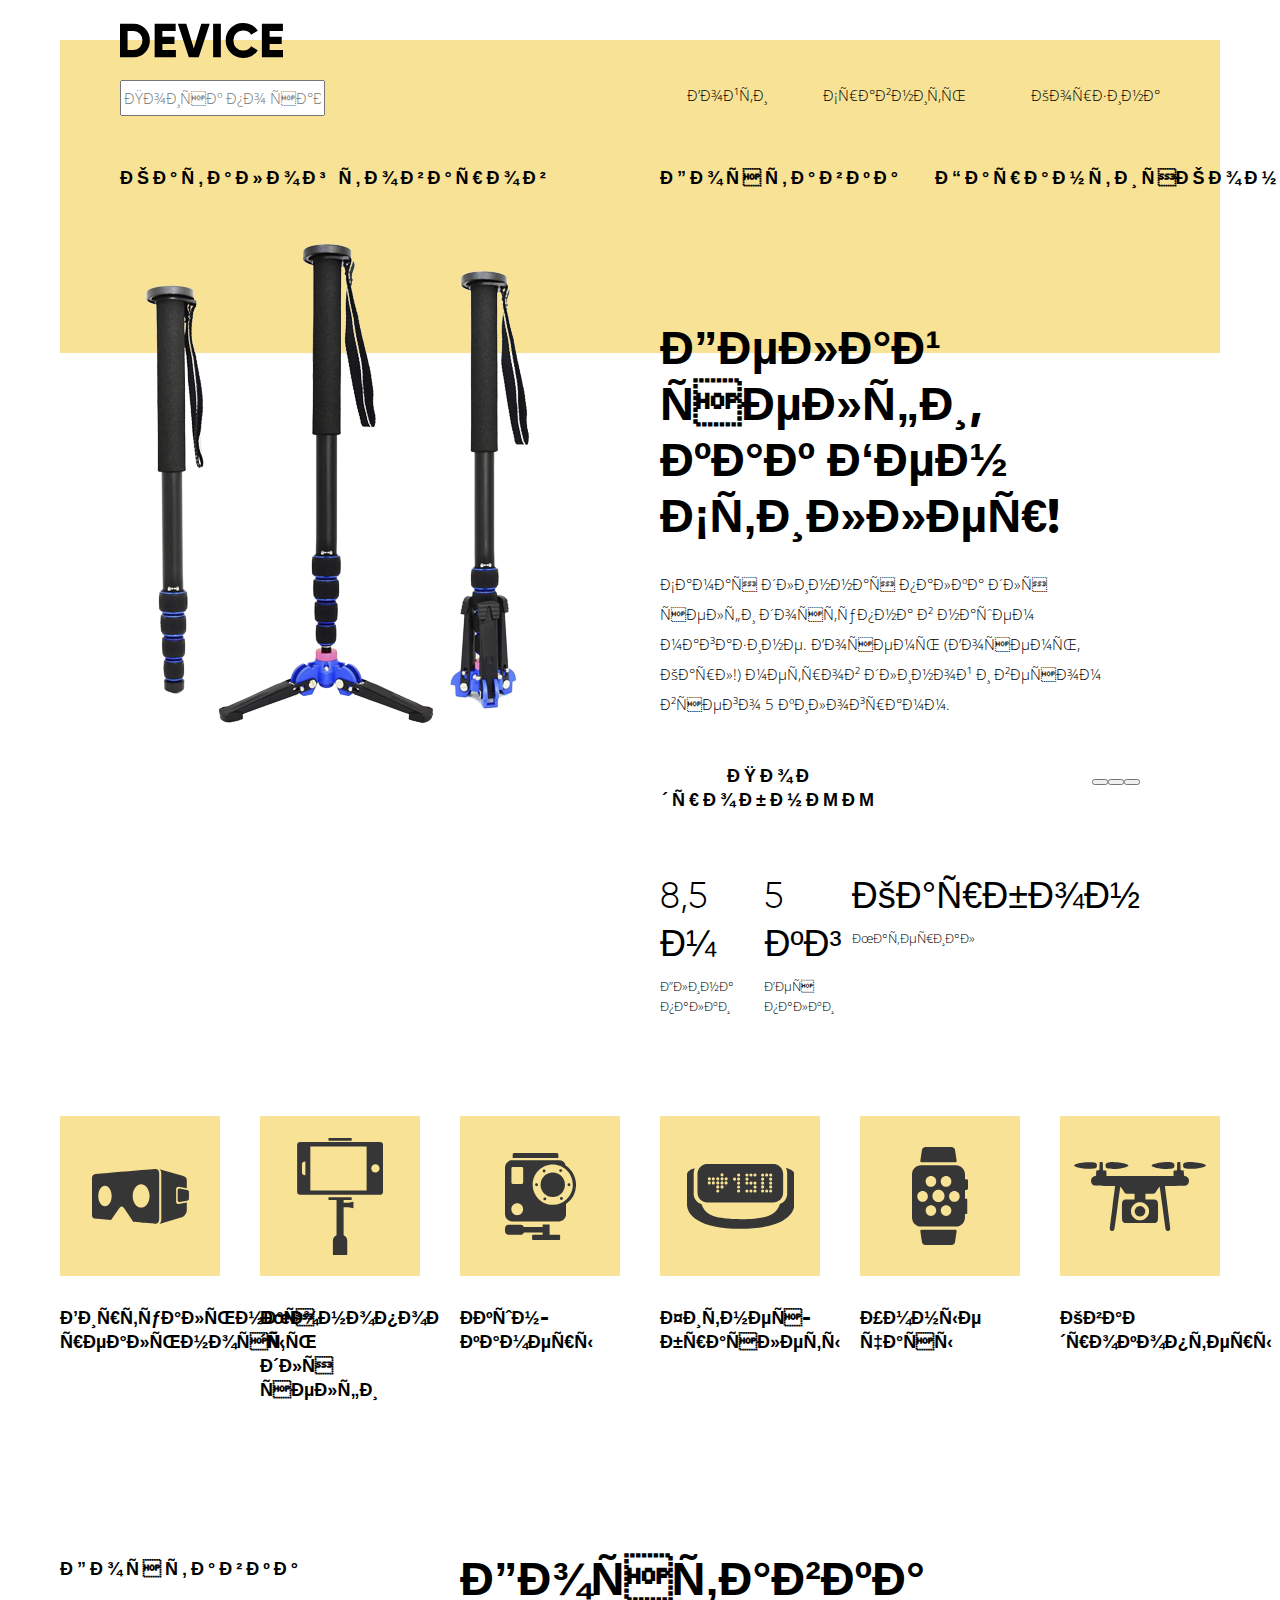
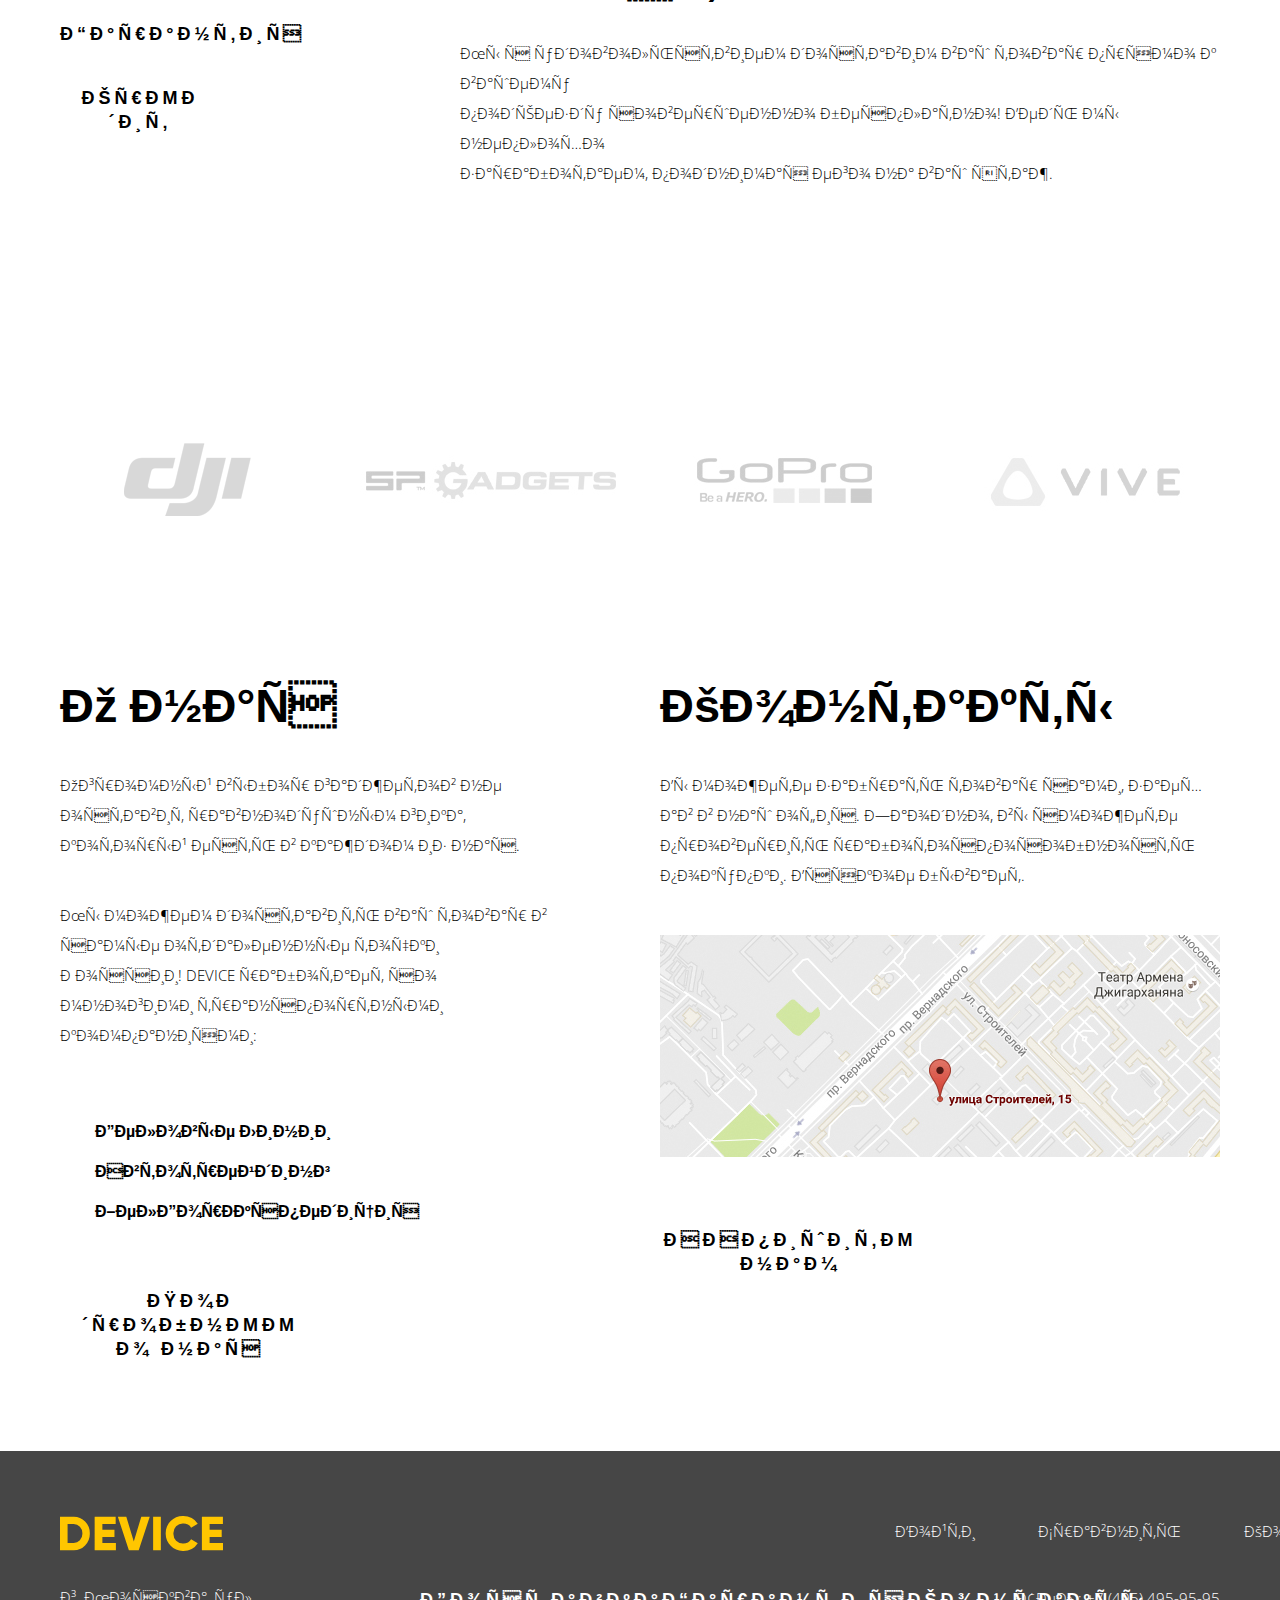
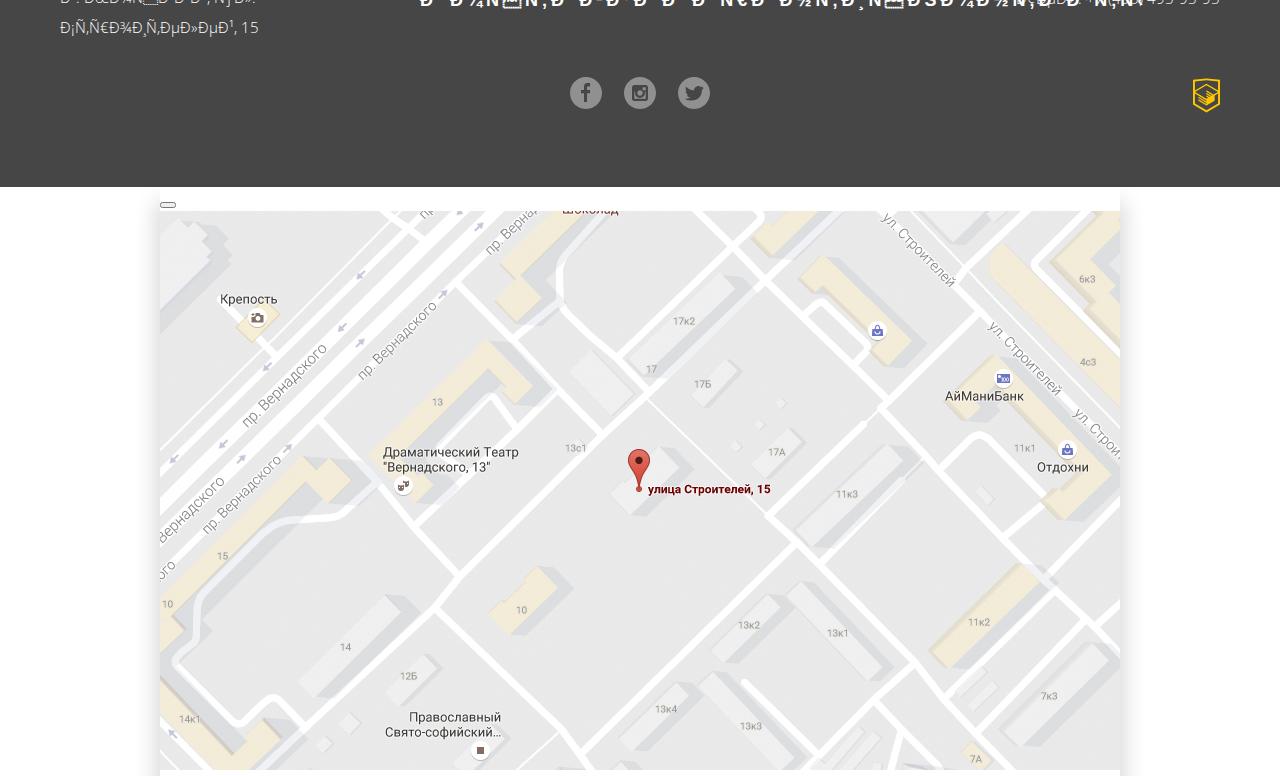
==== commit 3cdc922e: "Базовая стилизация страницы каталога завершена и модальных окон + js для модальных окон" ====
--- a/index.html
+++ b/index.html
@@ -33,7 +33,7 @@
                <!-- Личный кабинет -->
                <ul class="header__user">
                   <li class="header__user-item">
-                     <button class="header__user-button">Войти</button>
+                     <button class="header__user-button header__user-login">Войти</button>
                   </li>
                   <li class="header__user-item">
                      <button class="header__user-button">Сравнить</button>
@@ -308,13 +308,19 @@
                <!-- Социальные сети -->
                <ul class="footer__socials">
                   <li class="footer__socials-item">
-                     <a class="footer__socials-link" href="" aria-label="Фейсбук"></a>
+                     <a class="footer__socials-link" href="" aria-label="Фейсбук">
+                        <img src="svg/fb.svg" alt="">
+                     </a>
                   </li>
                   <li class="footer__socials-item">
-                     <a class="footer__socials-link" href="" aria-label="Инстаграм"></a>
+                     <a class="footer__socials-link" href="" aria-label="Инстаграм">
+                        <img src="svg/instagram.svg" alt="">
+                     </a>
                   </li>
                   <li class="footer__socials-item">
-                     <a class="footer__socials-link" href="" aria-label="Твиттер"></a>
+                     <a class="footer__socials-link" href="" aria-label="Твиттер">
+                        <img src="svg/twitter.svg" alt="">
+                     </a>
                   </li>
                </ul>
             </div>
@@ -339,13 +345,13 @@
    </footer>
    <!-- Модальные окна -->
    <!-- Письмо -->
-   <div class="modal-message__wrap">
+   <div class="modal-message__wrap block-hidden">
       <section class="modal-message">
          <h2 class="visually-hidden">Окно отправки письма</h2>
          <div class="modal-message__close-btn-wrap">
             <button class="modal-message__close-btn"></button>
          </div>
-         <form class="modal-message__form" action="" method="post">
+         <form class="modal-message__form" action="https://echo.htmlacademy.ru" method="post">
             <div class="modal-message__top-row">
                <p class="modal-message__col">
                   <label for="name">Ваше имя:</label>
@@ -377,6 +383,8 @@
          </div>
       </section>
    </div>
+
+   <script src="js/popup.js"></script>
 </body>
 
 </html>--- a/css/style.css
+++ b/css/style.css
@@ -60,6 +60,14 @@
    overflow: hidden;
 }
 
+.block-hidden {
+   display: none;
+}
+
+.block-show {
+   display: block;
+}
+
 /* ----- */
 
 /* --Главная страница-- */
@@ -534,10 +542,27 @@
 .footer__socials {
    display: flex;
    justify-content: space-between;
-   margin: 0;
-   padding: 0;
-
-   list-style: none;
+   width: 140px;
+   margin: 0 auto;
+   margin-top: 65px;
+   padding: 0;
+
+   list-style: none;
+}
+
+.footer__socials-item {
+   width: 32px;
+   height: 32px;
+
+   opacity: 0.4;
+}
+
+.footer__socials-item:hover {
+   opacity: 0.8;
+}
+
+.footer__socials-item:active {
+   opacity: 0.2;
 }
 
 /* Личный кабинет и телефон компании */
@@ -580,18 +605,37 @@
 
 /* --Страница каталога-- */
 
+/* -Шапка- */
+.inner-page .header__inner {
+   box-shadow: none;
+}
+
 /* -Основной контент- */
 
 /* Хлебные крошки */
+.catalog-nav__wrap {
+   padding-left: 60px;
+}
+
 .catalog-nav__title {
+   margin: 0;
+   margin-top: 40px;
+
    font-size: 47px;
    line-height: 48px;
 }
 
 .catalog-nav__list {
-   padding: 0;
-
-   list-style: none;
+   display: flex;
+   margin: 0;
+   margin-top: 30px;
+   padding: 0;
+
+   list-style: none;
+}
+
+.catalog-nav__list li + li {
+   margin-left: 40px;
 }
 
 .catalog-nav__link {
@@ -604,6 +648,32 @@
 }
 
 /* Каталог товаров */
+.catalog__wrap {
+   margin-top: 50px;
+}
+
+.catalog {
+   display: flex;
+}
+
+.catalog__filter {
+   max-width: 328px;
+   width: 100%;
+
+   background-color: #efefef;
+}
+
+.catalog__filter h4 {
+   margin: 0;
+   padding: 0;
+}
+
+.catalog__filter-title-wrap {
+   padding: 23px 0 23px 60px;
+
+   background-color: #dcdcdc;
+}
+
 .catalog__filter-title {
    font-size: 16px;
    letter-spacing: 3px;
@@ -611,11 +681,25 @@
 }
 
 /* Фильтр каталого */
-.catalog__form fieldset {
-   border: none;
+.catalog__form {
+   padding-left: 60px;
+}
+
+.catalog__form-price {
+   margin: 0;
+   margin-top: 69px;
+   padding: 0;
+   padding-top: 12px;
+}
+
+.catalog__form-color {
+   margin-top: 41px;
+   padding-top: 12px;
 }
 
 .catalog__form-color-menu {
+   margin: 0;
+   margin-top: 15px;
    padding: 0;
 
    font-family: "Open Sans", "Arial", sans-serif;
@@ -627,7 +711,18 @@
    list-style: none;
 }
 
+.catalog__form-color-item {
+   padding-left: 40px;
+}
+
+.catalog__form-bluetooth {
+   margin-top: 30px;
+   padding-top: 12px;
+}
+
 .catalog__form-bluetooth-menu {
+   margin: 0;
+   margin-top: 15px;
    padding: 0;
 
    font-family: "Open Sans", "Arial", sans-serif;
@@ -639,20 +734,50 @@
    list-style: none;
 }
 
+.catalog__form-bluetooth-item {
+   padding-left: 40px;
+}
+
 .catalog__form-btn {
+   max-width: 200px;
+   width: 100%;
+
+   margin-top: 40px;
+
    background-color: transparent;
 }
 
 /* Сортировка и товары */
+.catalog__products {
+   max-width: 832px;
+   width: 100%;
+}
 
 /* Сортировка */
+.catalog__sort {
+   display: flex;
+   align-items: baseline;
+   padding: 23px 0 23px 72px;
+
+   background-color: #ebebeb;
+}
+
+.catalog__sort button {
+   padding: 0;
+}
+
 .catalog__sort-title {
+   margin: 0;
+   margin-right: 50px;
+
    font-size: 16px;
    letter-spacing: 3px;
    text-transform: uppercase;
 }
 
 .catalog__sort-list {
+   display: flex;
+   margin: 0;
    padding: 0;
 
    font-family: "Open Sans", "Arial", sans-serif;
@@ -664,6 +789,10 @@
    list-style: none;
 }
 
+.catalog__sort-list li + li {
+   margin-left: 30px;
+}
+
 .catalog__sort-btn {
    color: rgba(0, 0, 0, 0.4);
 
@@ -675,13 +804,37 @@
    color: #000;
 }
 
+.catalog__sort-arrows {
+   margin-left: auto;
+}
+
 /* Товары */
+.catalog__products-menu {
+   padding: 69px 0 77px 72px;
+}
 
 /* Список товаров */
 .catalog__products-list {
-   padding: 0;
-
-   list-style: none;
+   display: flex;
+   justify-content: space-between;
+   flex-wrap: wrap;
+   margin: 0;
+   padding: 0;
+
+   list-style: none;
+}
+
+.catalog__products-item {
+   max-width: 360px;
+   width: 100%;
+   margin-bottom: 35px;
+}
+
+.catalog__products-name {
+   display: flex;
+   justify-content: space-between;
+   align-items: baseline;
+   margin-top: 30px;
 }
 
 .catalog__products-link {
@@ -699,10 +852,17 @@
 
 /* Пагинатор */
 .catalog__paginator {
+   display: flex;
+   justify-content: space-between;
+   align-items: baseline;
+   padding: 27px 30px;
+
    background-color: #ebebeb;
 }
 
 .catalog__paginator button {
+   padding: 0;
+
    font: inherit;
 
    font-size: 16px;
@@ -714,18 +874,31 @@
 }
 
 .catalog__paginator-list {
-   padding: 0;
-
-   list-style: none;
+   display: flex;
+   margin: 0;
+   padding: 0;
+
+   list-style: none;
+}
+
+.catalog__paginator-list li + li {
+   margin-left: 30px;
 }
 
 /* -Модальные окна- */
 
 /* Письмо */
 .modal-message__wrap {
+   position: fixed;
+   left: 50%;
+   top: 50%;
+
    max-width: 960px;
    width: 100%;
-   margin: 0 auto;
+
+   transform: translateX(-50%) translateY(-50%);
+
+   z-index: 1000;
 }
 
 .modal-message {
@@ -736,6 +909,7 @@
    padding: 90px 0 80px 0;
 
    background-color: #fff;
+   box-shadow: 0 20px 20px 5px rgba(0, 0, 0, 0.15);
 }
 
 .modal-message p {
@@ -762,8 +936,17 @@
    justify-content: space-between;
 }
 
+.modal-message__bottom-row {
+   margin-top: 35px;
+}
+
 .modal-message__col {
    display: block;
+}
+
+.modal-message__col input,
+.modal-message__col textarea {
+   margin-top: 10px;
 }
 
 .modal-message__col input[type="text"],
@@ -805,4 +988,6 @@
 .modal-map {
    max-width: 960px;
    width: 100%;
+
+   box-shadow: 0 20px 20px 5px rgba(0, 0, 0, 0.15);
 }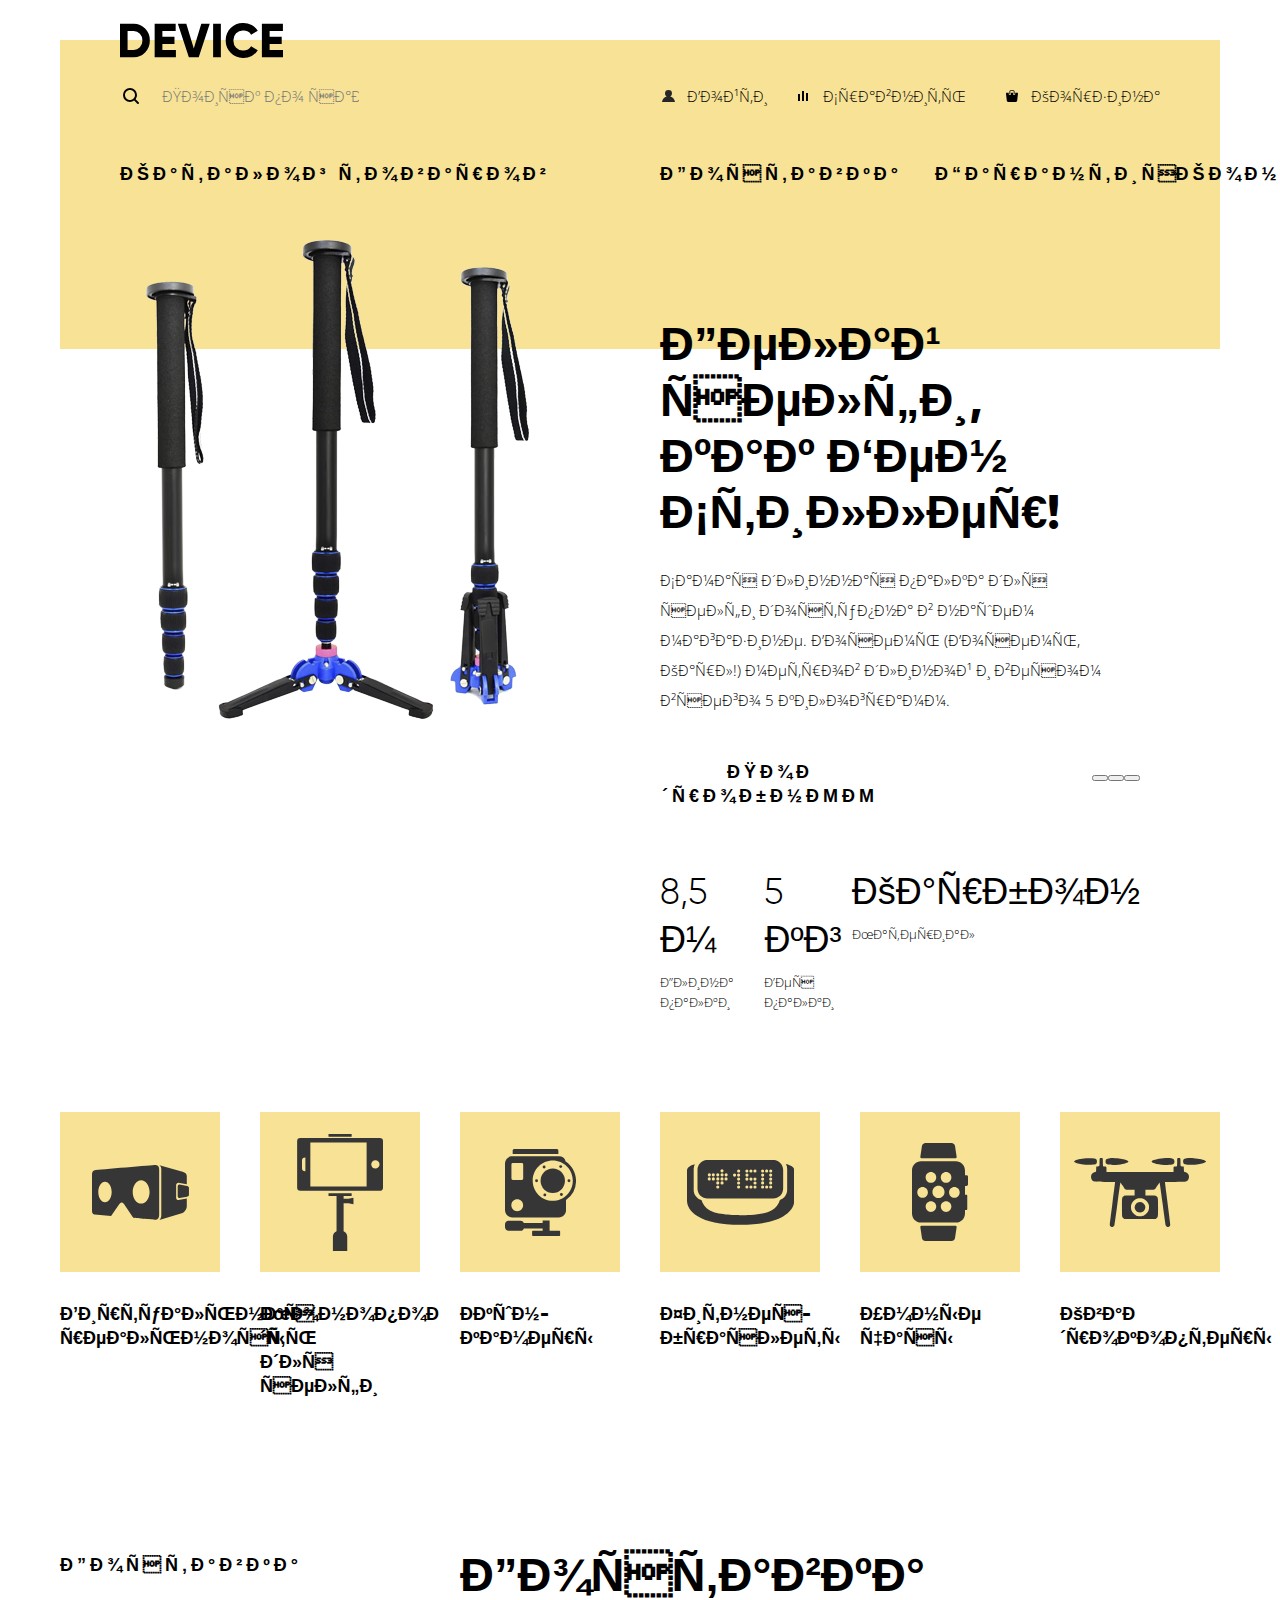
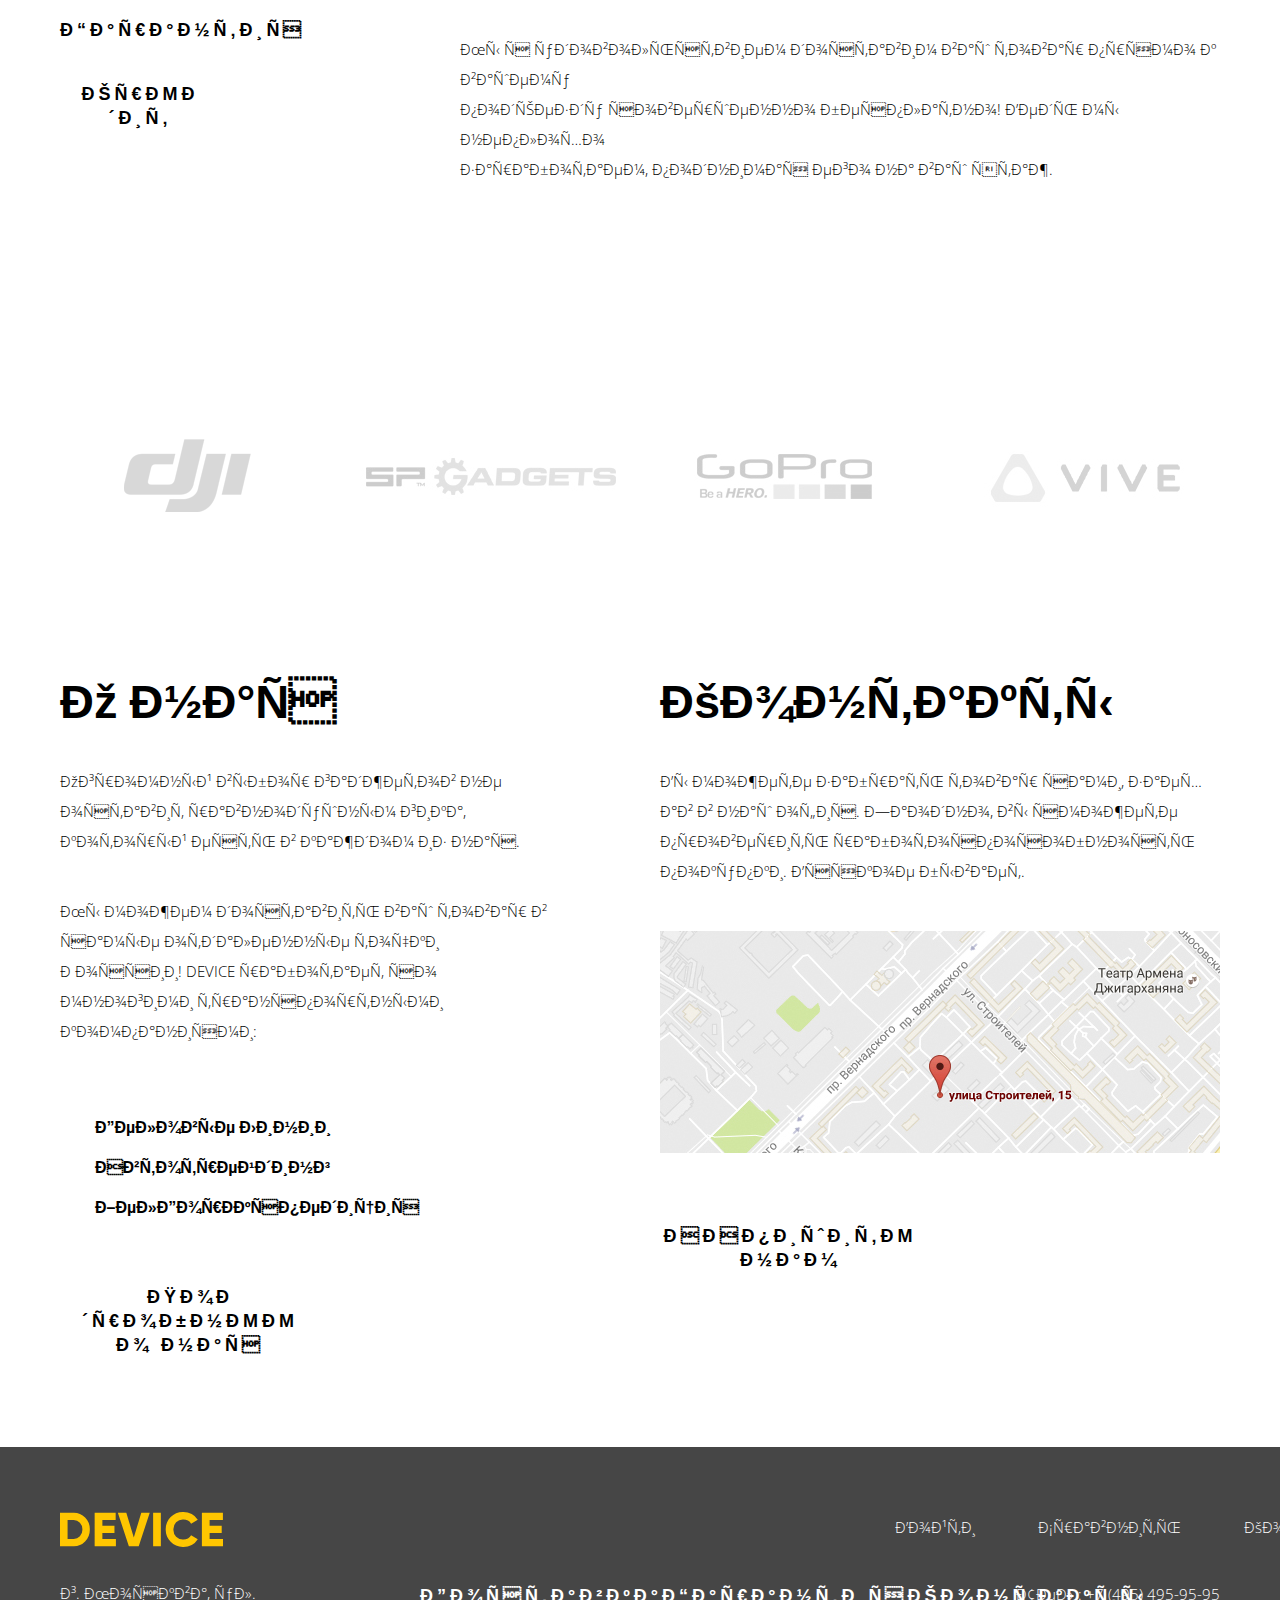
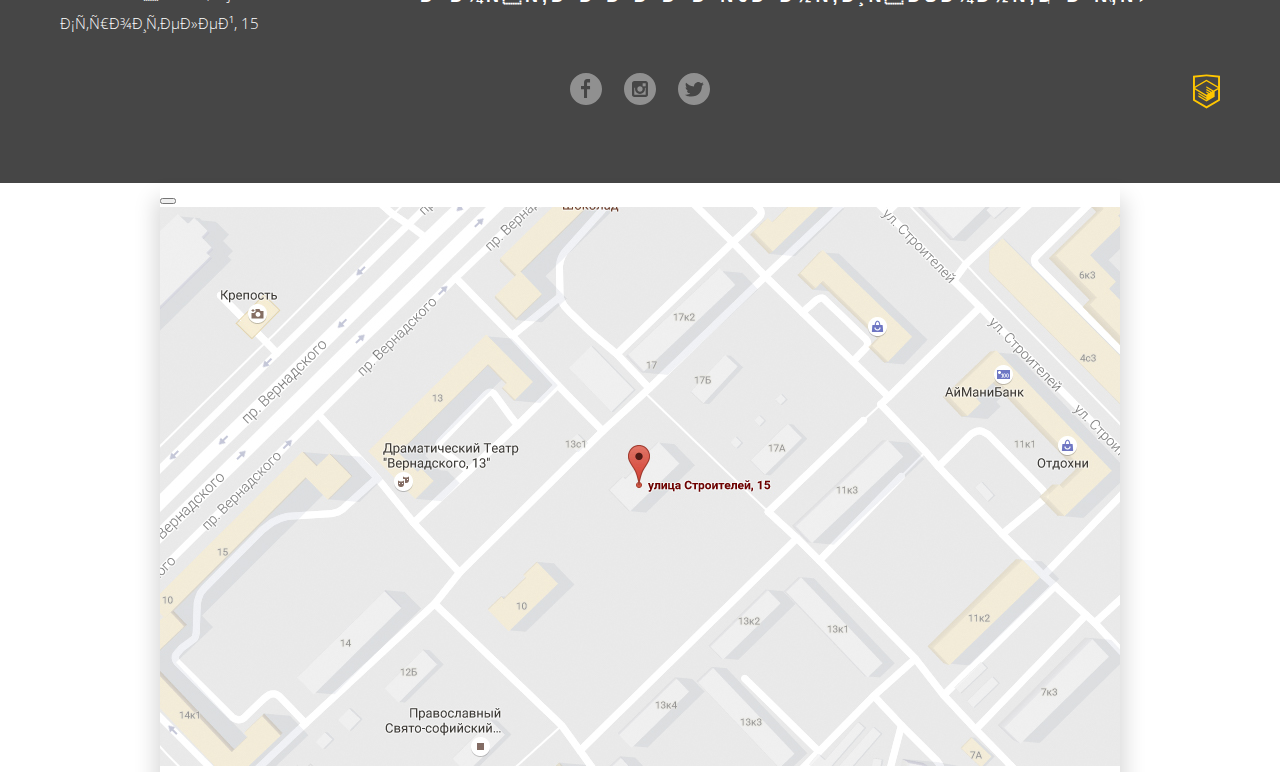
==== commit 210d2404: "last" ====
--- a/index.html
+++ b/index.html
@@ -36,10 +36,10 @@
                      <button class="header__user-button header__user-login">Войти</button>
                   </li>
                   <li class="header__user-item">
-                     <button class="header__user-button">Сравнить</button>
+                     <button class="header__user-button header__user-compare">Сравнить</button>
                   </li>
                   <li class="header__user-item">
-                     <button class="header__user-button">Корзина</button>
+                     <button class="header__user-button header__user-basket">Корзина</button>
                   </li>
                </ul>
             </div>
--- a/css/style.css
+++ b/css/style.css
@@ -110,8 +110,34 @@
 }
 
 /* Поиск */
+.header__search-form {
+   position: relative;
+}
+
+.header__search-form label {
+   position: absolute;
+   content: "";
+   top: 50%;
+   left: 3px;
+
+   width: 16px;
+   height: 16px;
+
+   background-image: url('../svg/search.svg');
+   background-repeat: no-repeat;
+   background-position: left center;
+
+   transform: translateY(-50%);
+}
+
 .header__search-form input[name="search"] {
+   margin-left: 40px;
+
    font: inherit;
+
+   border: none;
+   background-color: transparent;
+   outline: none;
 }
 
 /* Личный кабинет */
@@ -123,6 +149,11 @@
    margin: 0;
 
    list-style: none;
+}
+
+.header__user-item {
+   display: flex;
+   align-items: center;
 }
 
 .header__user-item:first-child {
@@ -135,12 +166,44 @@
 }
 
 .header__user-button {
+   position: relative;
+
    padding: 0;
 
    font: inherit;
 
    border: none;
    background-color: transparent;
+   outline: none;
+
+   cursor: pointer;
+}
+
+.header__user-button::before {
+   position: absolute;
+   content: "";
+   top: 50%;
+   left: -25px;
+
+   width: 14px;
+   height: 14px;
+
+   background-repeat: no-repeat;
+   background-position: left center;
+
+   transform: translateY(-50%);
+}
+
+.header__user-login::before {
+   background-image: url('../svg/user.svg');
+}
+
+.header__user-compare::before {
+   background-image: url('../svg/compare.svg');
+}
+
+.header__user-basket::before {
+   background-image: url('../svg/cart.svg');
 }
 
 /* Навигация */
